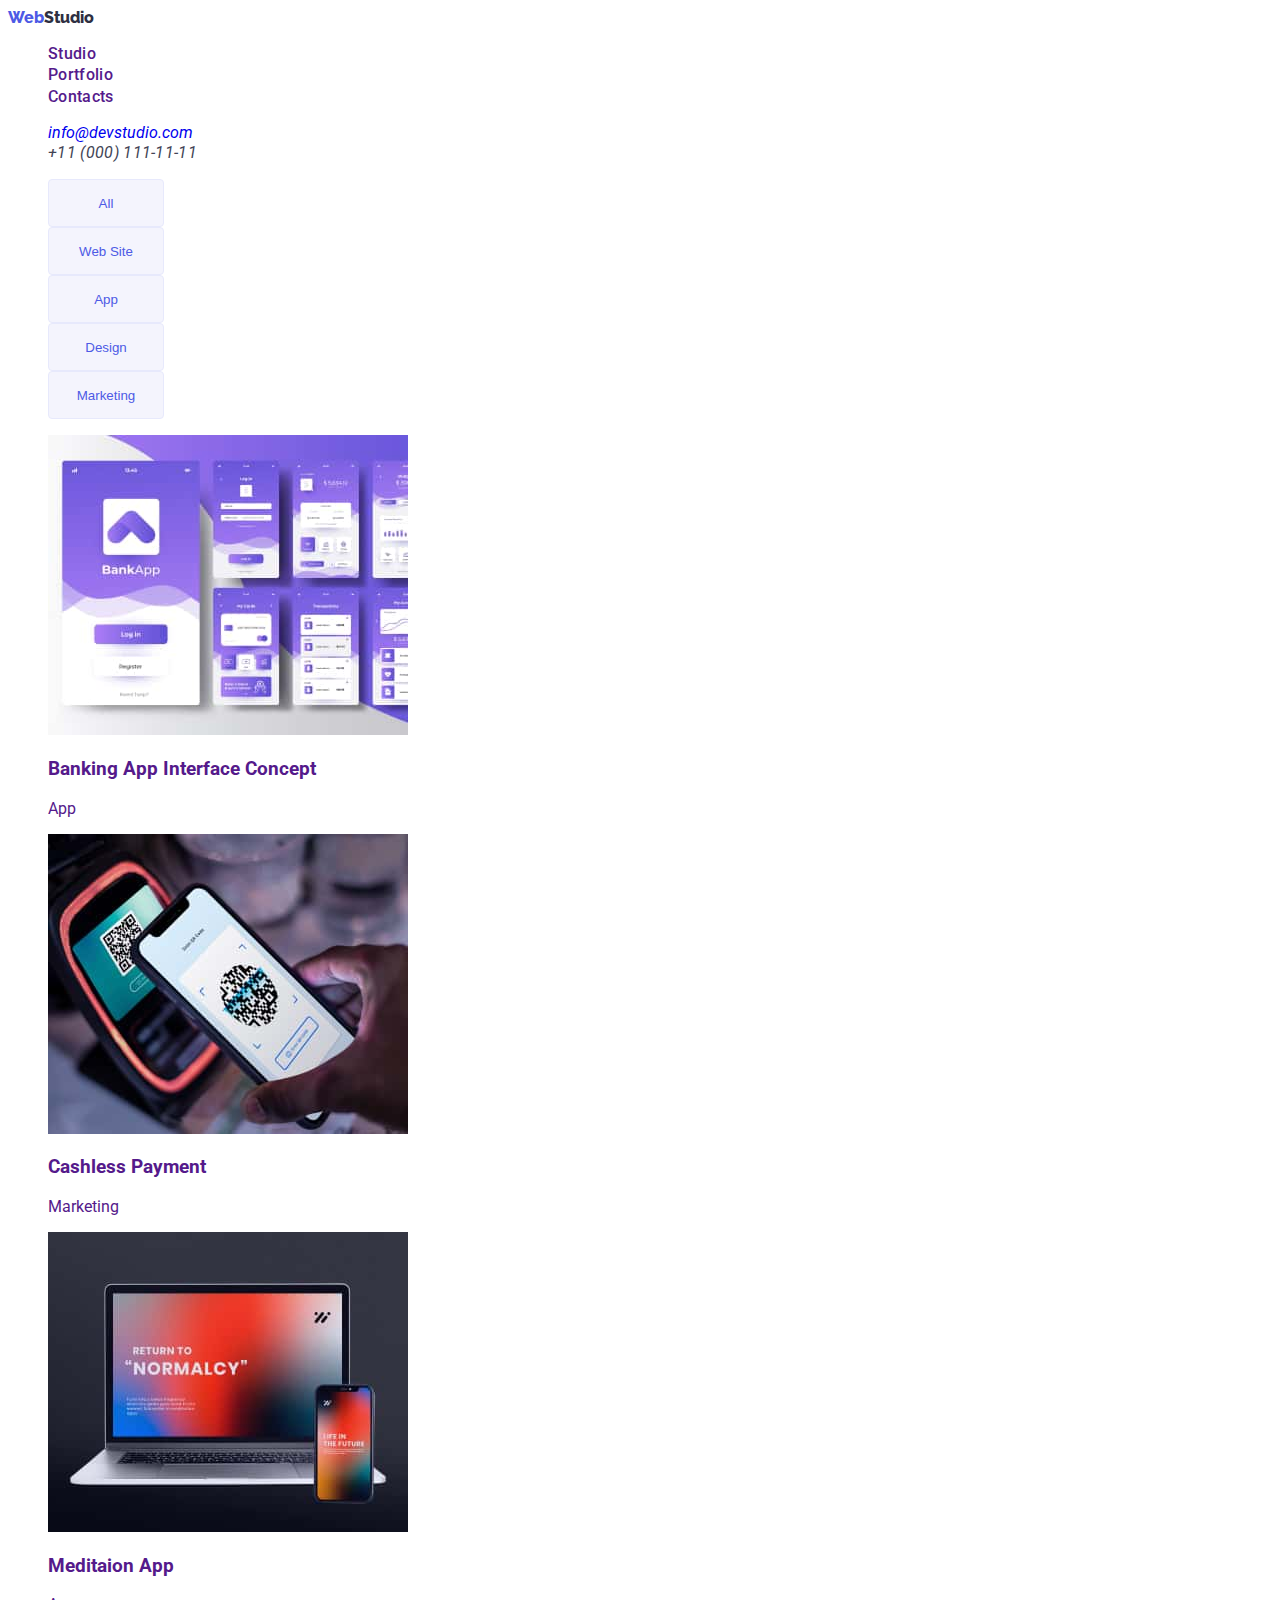
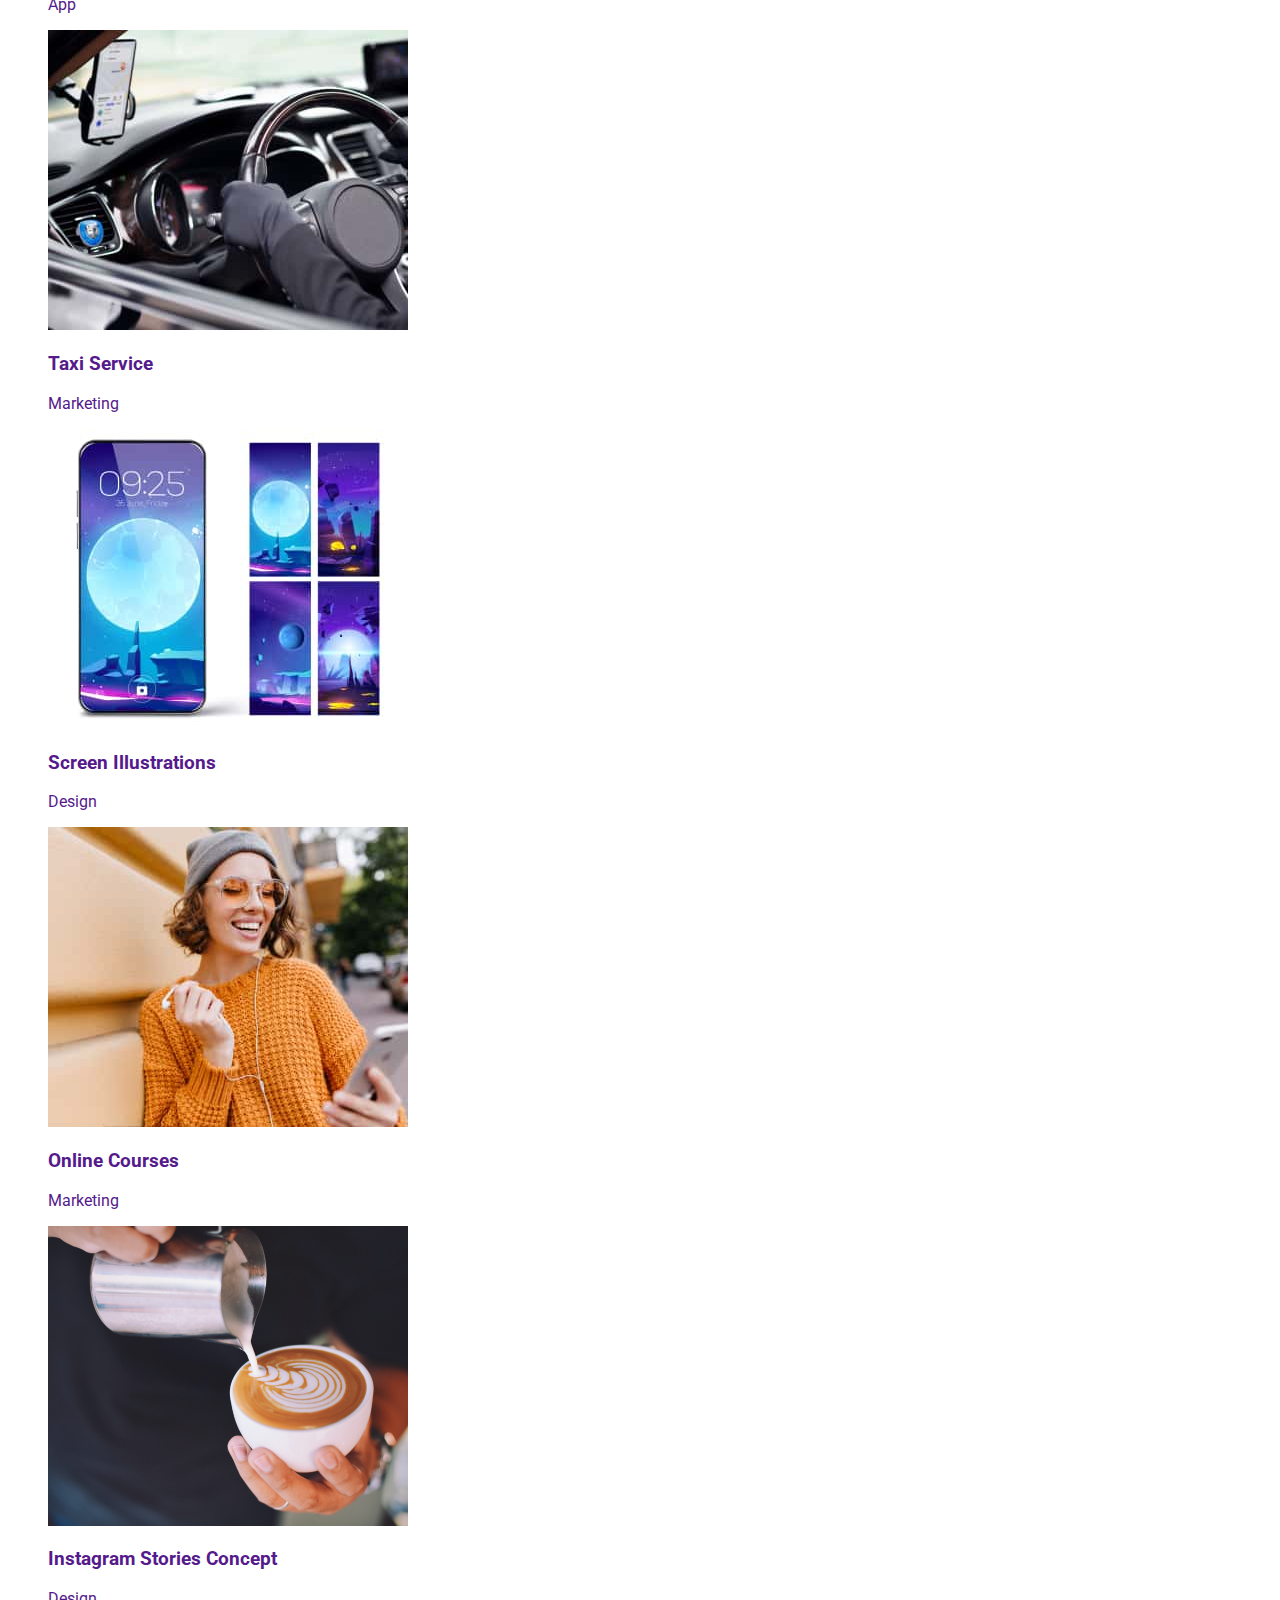
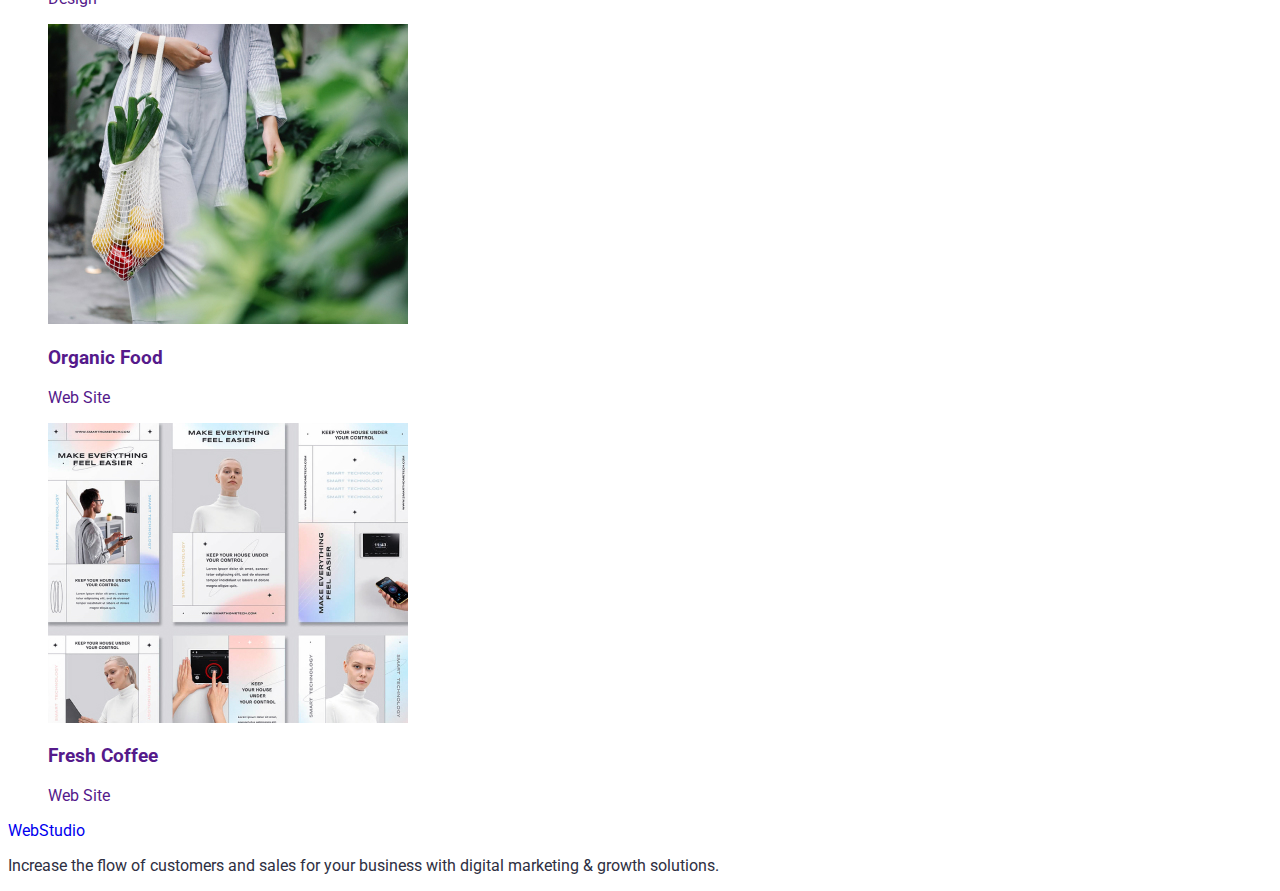
==== portfolio.html @ c289c634 "update index.html" ====
<!DOCTYPE html>
<html lang="en">
<head>
    <meta charset="UTF-8">
    <meta http-equiv="X-UA-Compatible" content="IE=edge">
    <meta name="viewport" content="width=device-width, initial-scale=1.0">
    <title>Portfolio</title>
    <link rel="preconnect" href="https://fonts.googleapis.com">
<link rel="preconnect" href="https://fonts.gstatic.com" crossorigin>
<link href="https://fonts.googleapis.com/css2?family=Raleway:
wght@800&family=Roboto:ital
,wght@1,400;1,500;1,700;1,900&display=swap" 
rel="stylesheet">
<link rel="stylesheet" href="./css/styles.css">
</head>
<body>
  <!--Site header-->
    <header class="header-style">
    <nav class="navigation">
    <a href="./index.html" class="logo link"><span class="logo-item">Web</span>Studio</a>
    <ul class="menu list">
      <li class="menu-item"><a href="" class="link">Studio</a> </li>
      <li class="menu-item"><a href="" class="link">Portfolio</a></li>
      <li class="menu-item"><a href="" class="link">Contacts</a></li>
    </nav>
  </ul>
  <address><ul class="list">
    <li><a class="link" href="mailto:info@devstudio.com">info@devstudio.com</a></li>
      <li><a class="phone-number link" href="tel:+110001111111">+11 (000) 111-11-11</a></li>
   </ul></address>
  </header>
<main>
  <section>
    <!--Buttons-->
    <ul class="list">
      <li><button type="button" class="btn">All</button></li>
      <li><button type="button" class="btn">Web Site</button></li>
      <li><button type="button" class="btn">App</button></li>
      <li><button type="button" class="btn">Design</button></li>
      <li><button type="button" class="btn">Marketing</button></li>
    </ul>
    <!--Our Projects-->
    <ul class="list">
      <li><a href="" class="link"><img src=".\images\portfolioimg1.jpg" alt="Our-Portfolio-1" wight="360px" height="300px">
        <h3>Banking App Interface Concept</h3><p>App</p></a></li>
      <li><a href="" class="link"><img src=".\images\portfolioimg2.jpg" alt="Our-Portfolio-2" wight="360px" height="300px">
        <h3>Cashless Payment</h3><p>Marketing</p></a></li>
      <li><a href="" class="link"><img src=".\images\portfolioimg3.jpg" alt="Our-Portfolio-3" wight="360px" height="300px">
        <h3>Meditaion App</h3><p>App</p></a></li>
      <li ><a href="" class="link"><img src=".\images\portfolioimg4.jpg" alt="Our-Portfolio-4" wight="360px" height="300px">
        <h3>Taxi Service</h3><p>Marketing</p></a></li>
      <li ><a href="" class="link"><img src=".\images\portfolioimg5.jpg" alt="Our-Portfolio-5" wight="360px" height="300px">
        <h3>Screen Illustrations</h3><p>Design</p></a></li>
      <li ><a href="" class="link"><img src=".\images\portfolioimg6.jpg" alt="Our-Portfolio-6" wight="360px" height="300px">
        <h3>Online Courses</h3><p>Marketing</p></a></li>
      <li><a href="" class="link"><img src=".\images\portfolioimg7.jpg" alt="Our-Portfolio-7" wight="360px" height="300px">
        <h3>Instagram Stories Concept</h3><p>Design</p></a></li>
      <li ><a href="" class="link"><img src=".\images\portfolioimg8.jpg" alt="Our-Portfolio-8" wight="360px" height="300px">
        <h3>Organic Food</h3><p>Web Site</p></a></li>
      <li ><a href="" class="link"><img src=".\images\portfolioimg9.jpg" alt="Our-Portfolio-9" wight="360px" height="300px">
        <h3>Fresh Coffee</h3><p>Web Site</p></a></li>
    </ul>
</main>
<!--Site Footer-->
<footer>
  <a class="link" href="./index.html">WebStudio</a>
  <p>Increase the flow of customers and sales
    for your business with digital marketing & growth solutions.</p>
</footer>
  </html>
---- css/styles.css ----
body {
  font-family: "Roboto", "Raleway", sans-serif;
  color:#2E2F42;
  ;
}
.link {
  text-decoration: none;
  
}
.link:hover,
.link:focus {
  color: #404bbf;
}

.list {
  list-style: none;
}

/*Site Header*/
.logo {
  font-family: "Raleway";
  font-weight: 800;
  color: #2e2f42;
}
.logo-item {
  color: #4d5ae5;
}
.menu-item {
  font-weight: 500;
  font-size: 16px;
  line-height: 1.33;
  letter-spacing: 0.02em;
  color: #2e2f42;
}
.phone-number {
  font-weight: 400;
  font-size: 16px;
  line-height: 1.33;
  letter-spacing: 0.02em;
  color: #434455;
}
.btn {
  display: flex;
  flex-direction: row;
  justify-content: center;
  align-items: center;
  padding: 12px 24px;
  width: 116px;
  height: 48px;
  background: #f4f4fd;
  border: 1px solid #e7e9fc;
  border-radius: 4px;
  color: #4d5ae5;
  cursor: pointer;
}
.btn:hover,
.btn:focus {
  color: #ffffff;
  background-color: #404bbf;
}
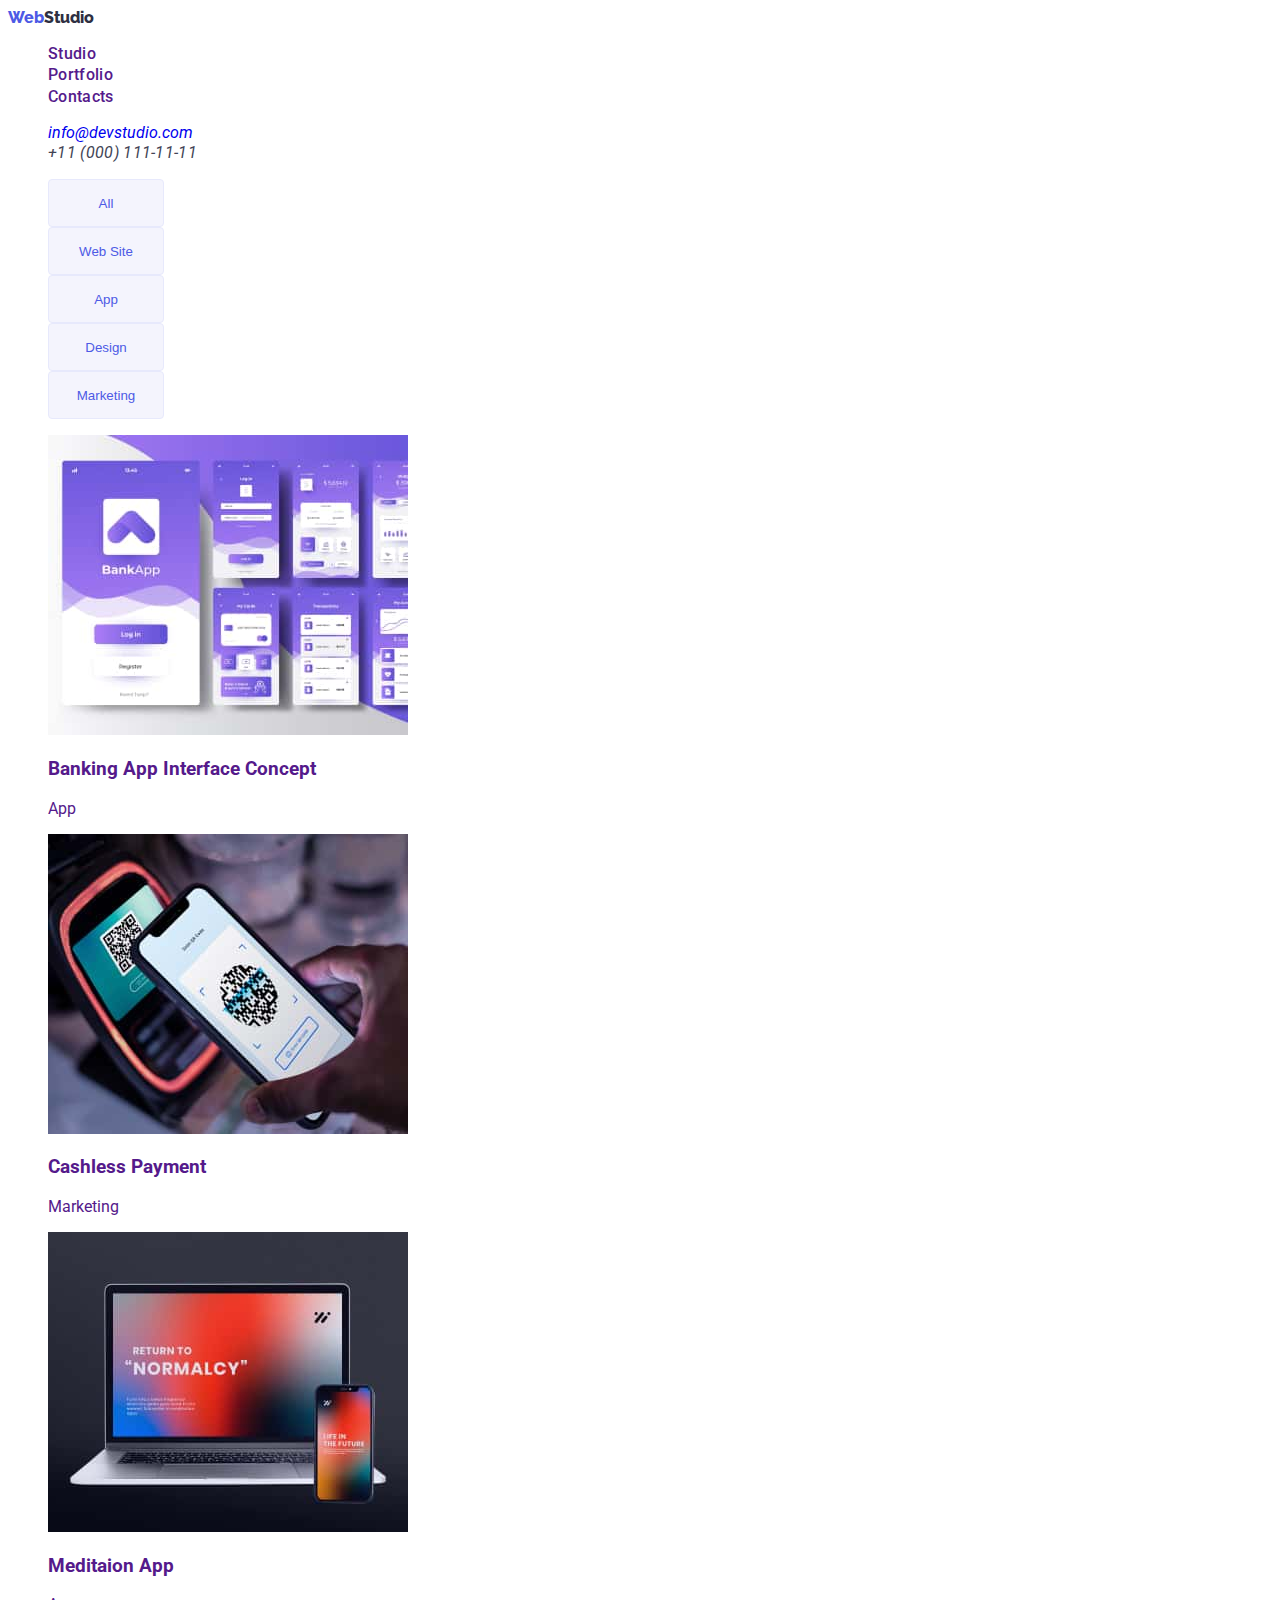
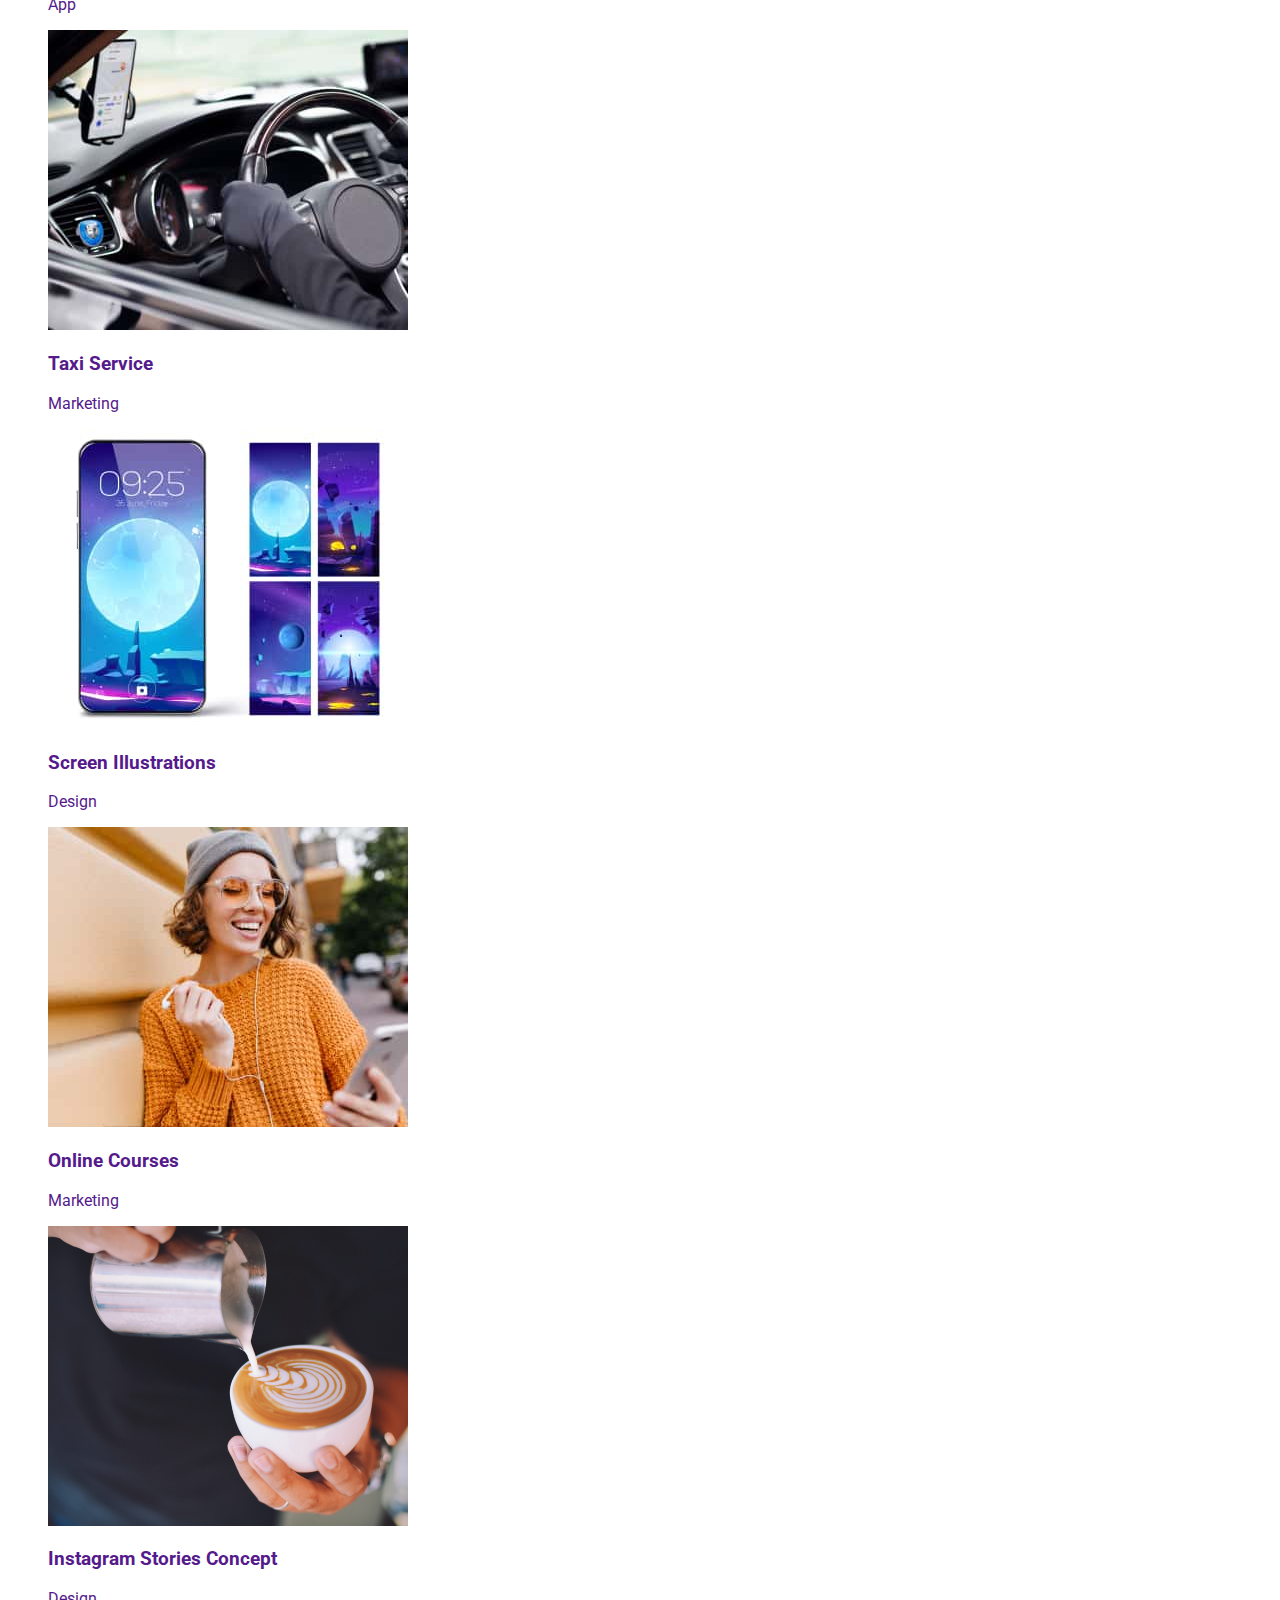
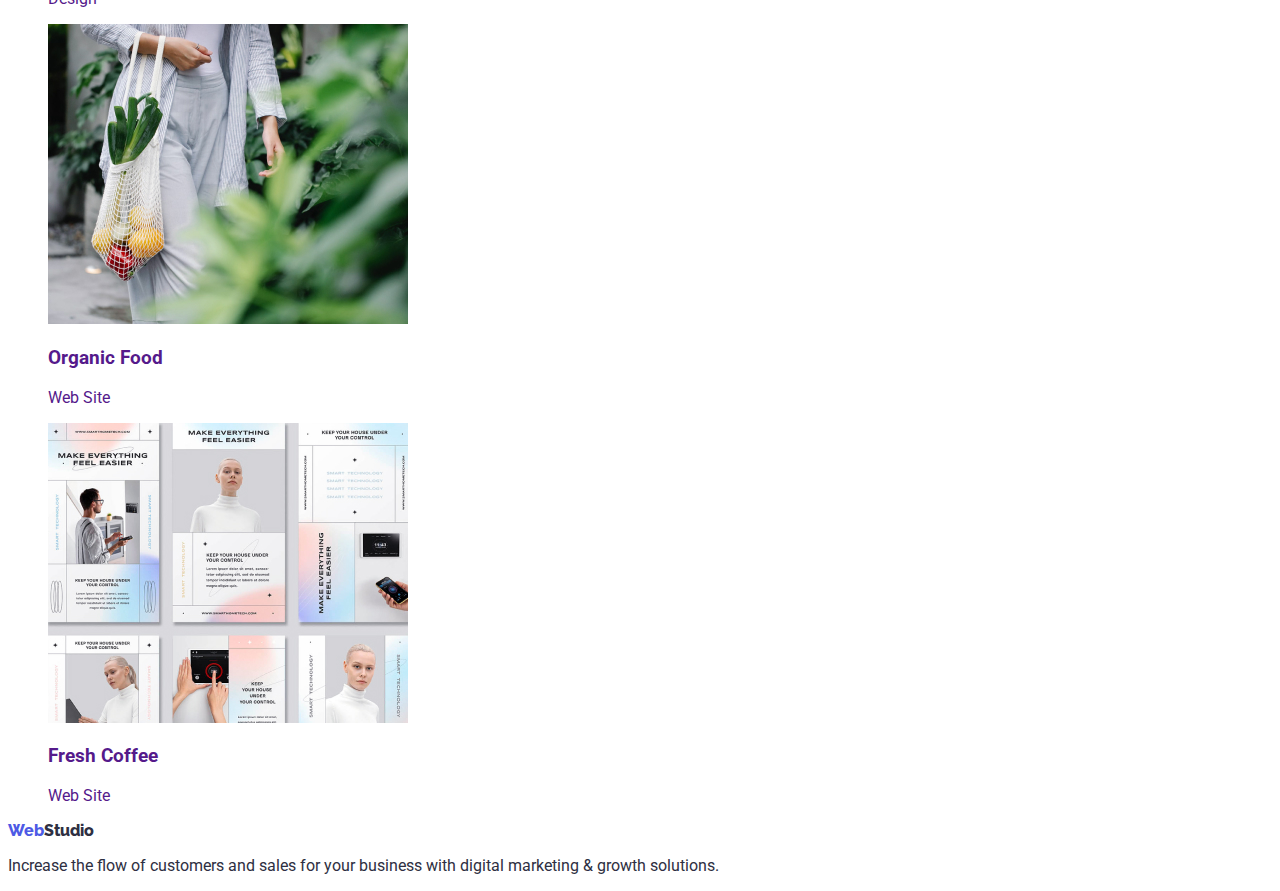
==== commit 241e90f5: "update index html" ====
--- a/portfolio.html
+++ b/portfolio.html
@@ -63,7 +63,7 @@
 </main>
 <!--Site Footer-->
 <footer>
-  <a class="link" href="./index.html">WebStudio</a>
+  <a class=" logo link" href="./index.html"><span class="logo-item">Web</span>Studio</a>
   <p>Increase the flow of customers and sales
     for your business with digital marketing & growth solutions.</p>
 </footer>
--- a/css/styles.css
+++ b/css/styles.css
@@ -1,11 +1,9 @@
 body {
   font-family: "Roboto", "Raleway", sans-serif;
-  color:#2E2F42;
-  ;
+  color: #2e2f42;
 }
 .link {
   text-decoration: none;
-  
 }
 .link:hover,
 .link:focus {
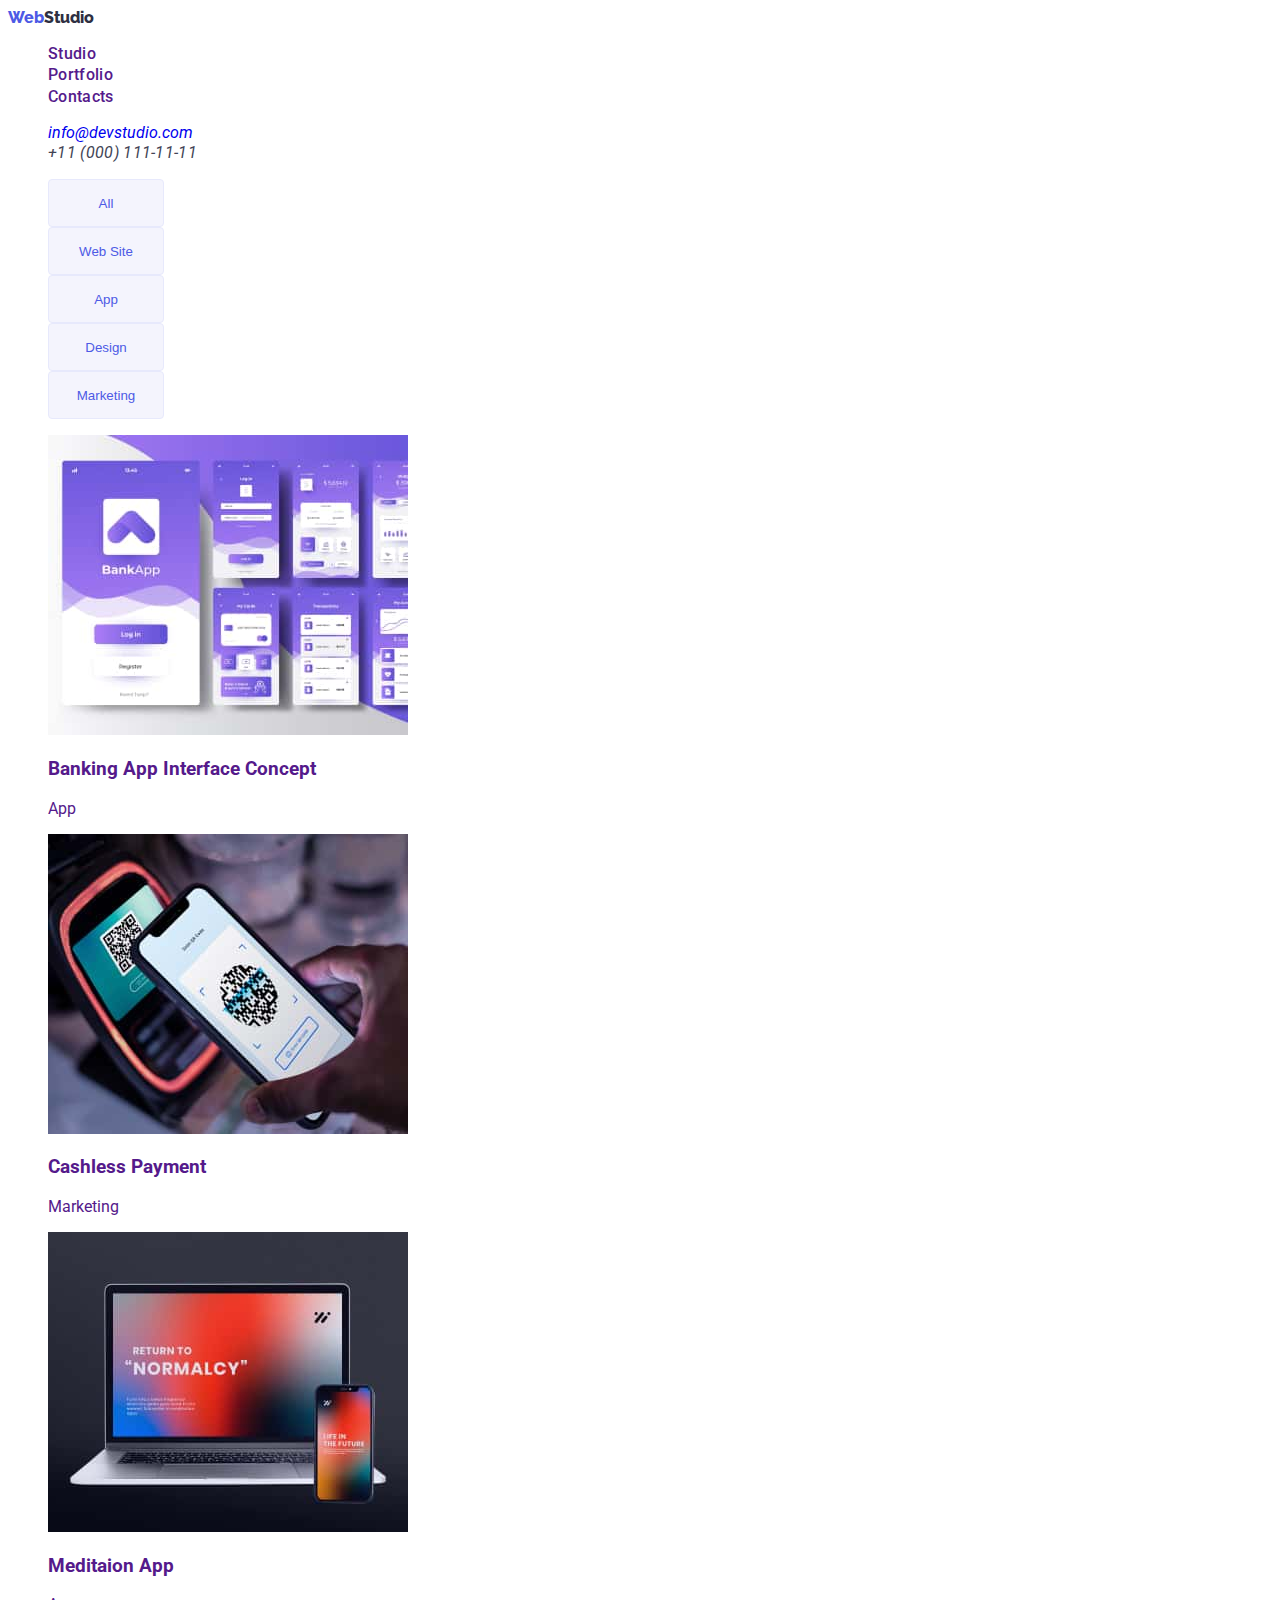
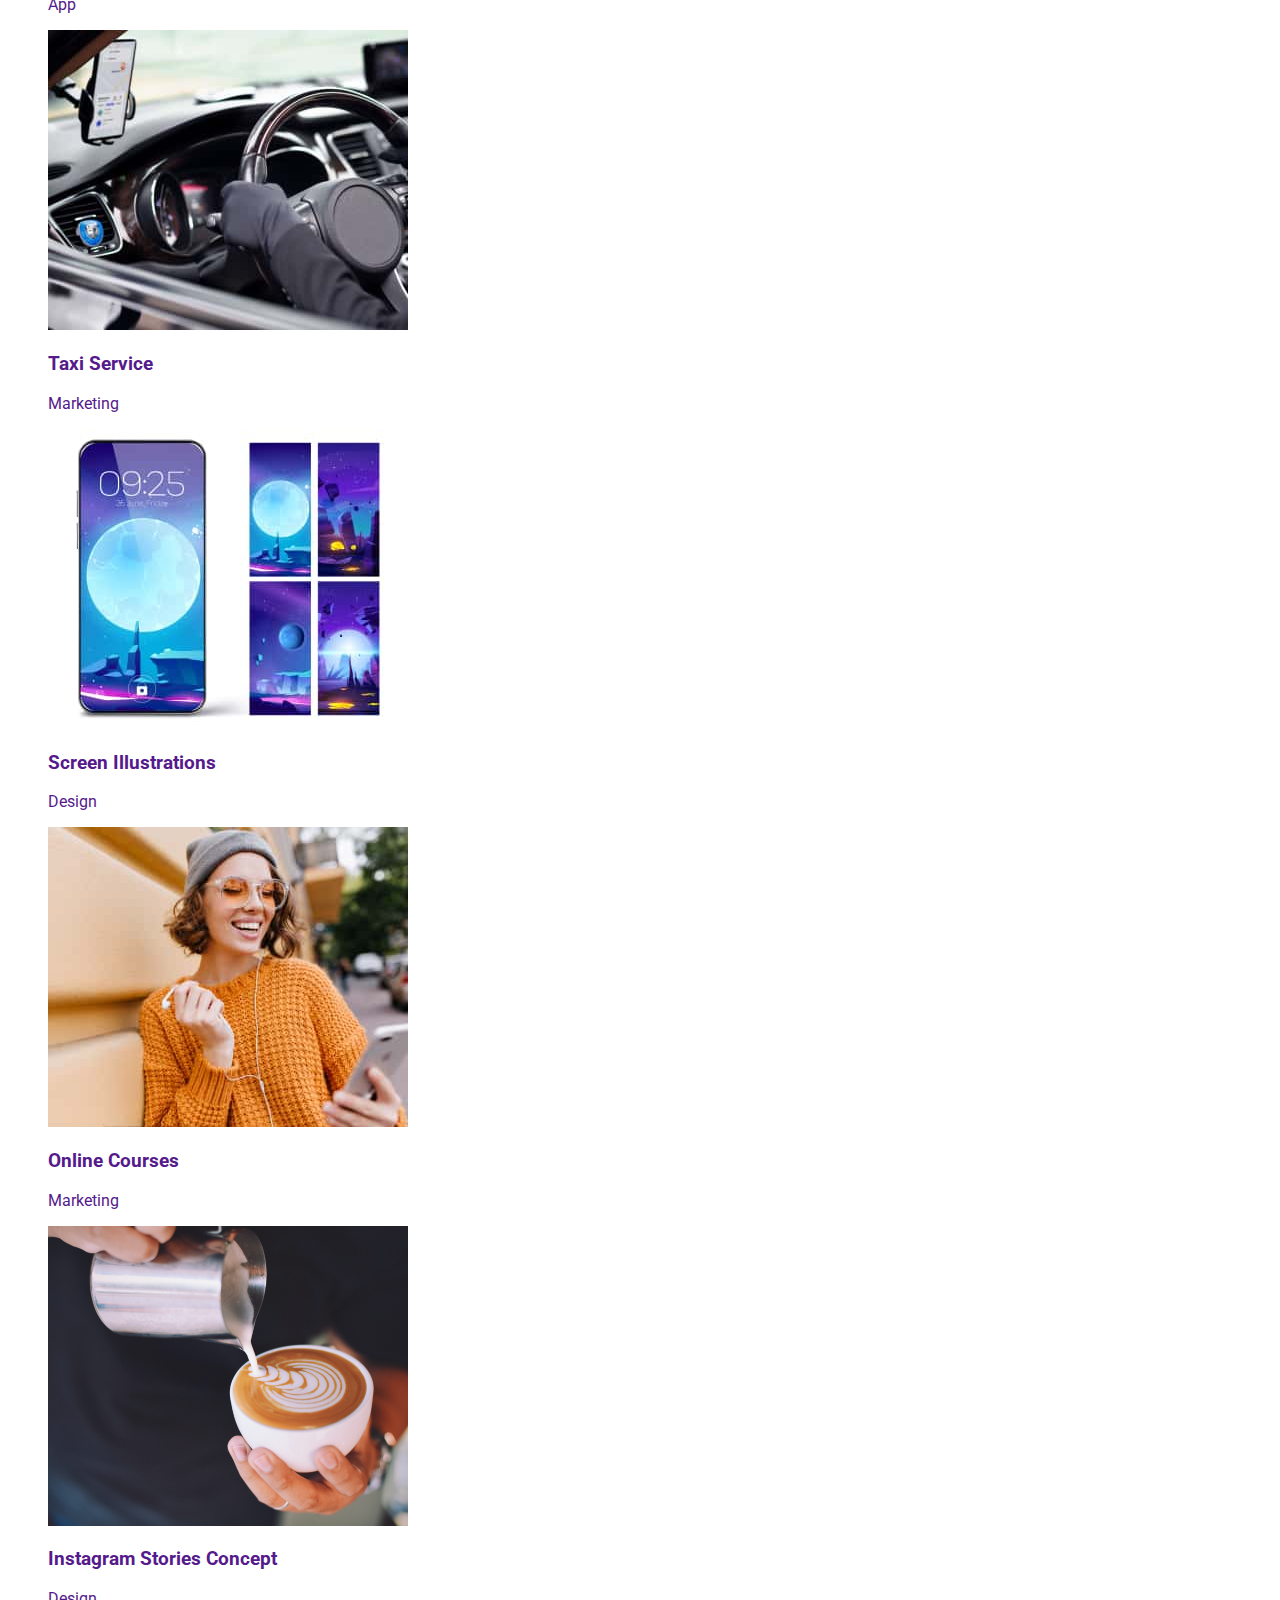
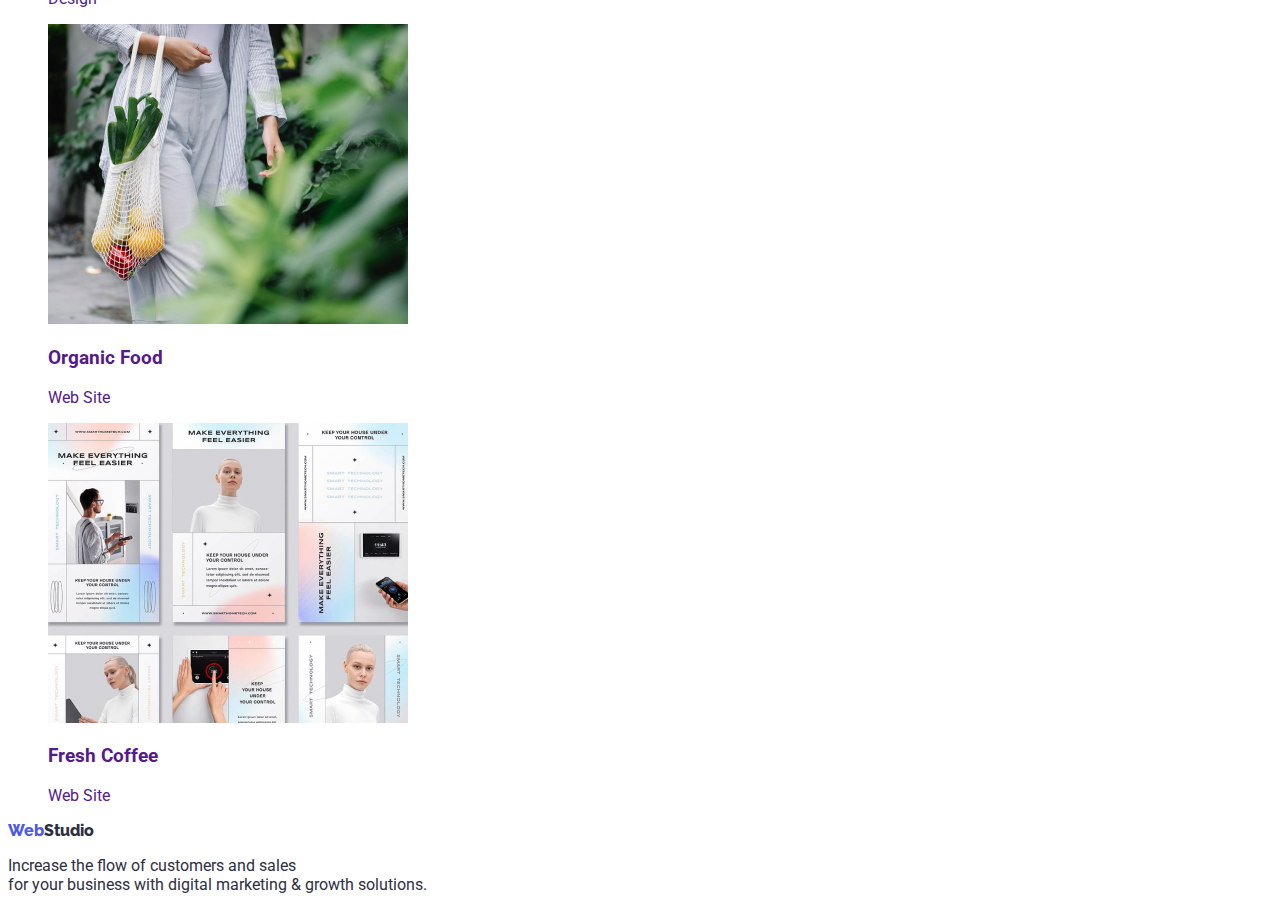
==== commit babd4003: "update goit-markup-hw-02" ====
--- a/portfolio.html
+++ b/portfolio.html
@@ -64,7 +64,7 @@
 <!--Site Footer-->
 <footer>
   <a class=" logo link" href="./index.html"><span class="logo-item">Web</span>Studio</a>
-  <p>Increase the flow of customers and sales
+  <p>Increase the flow of customers and sales</br>
     for your business with digital marketing & growth solutions.</p>
 </footer>
-  </html>+  </html>
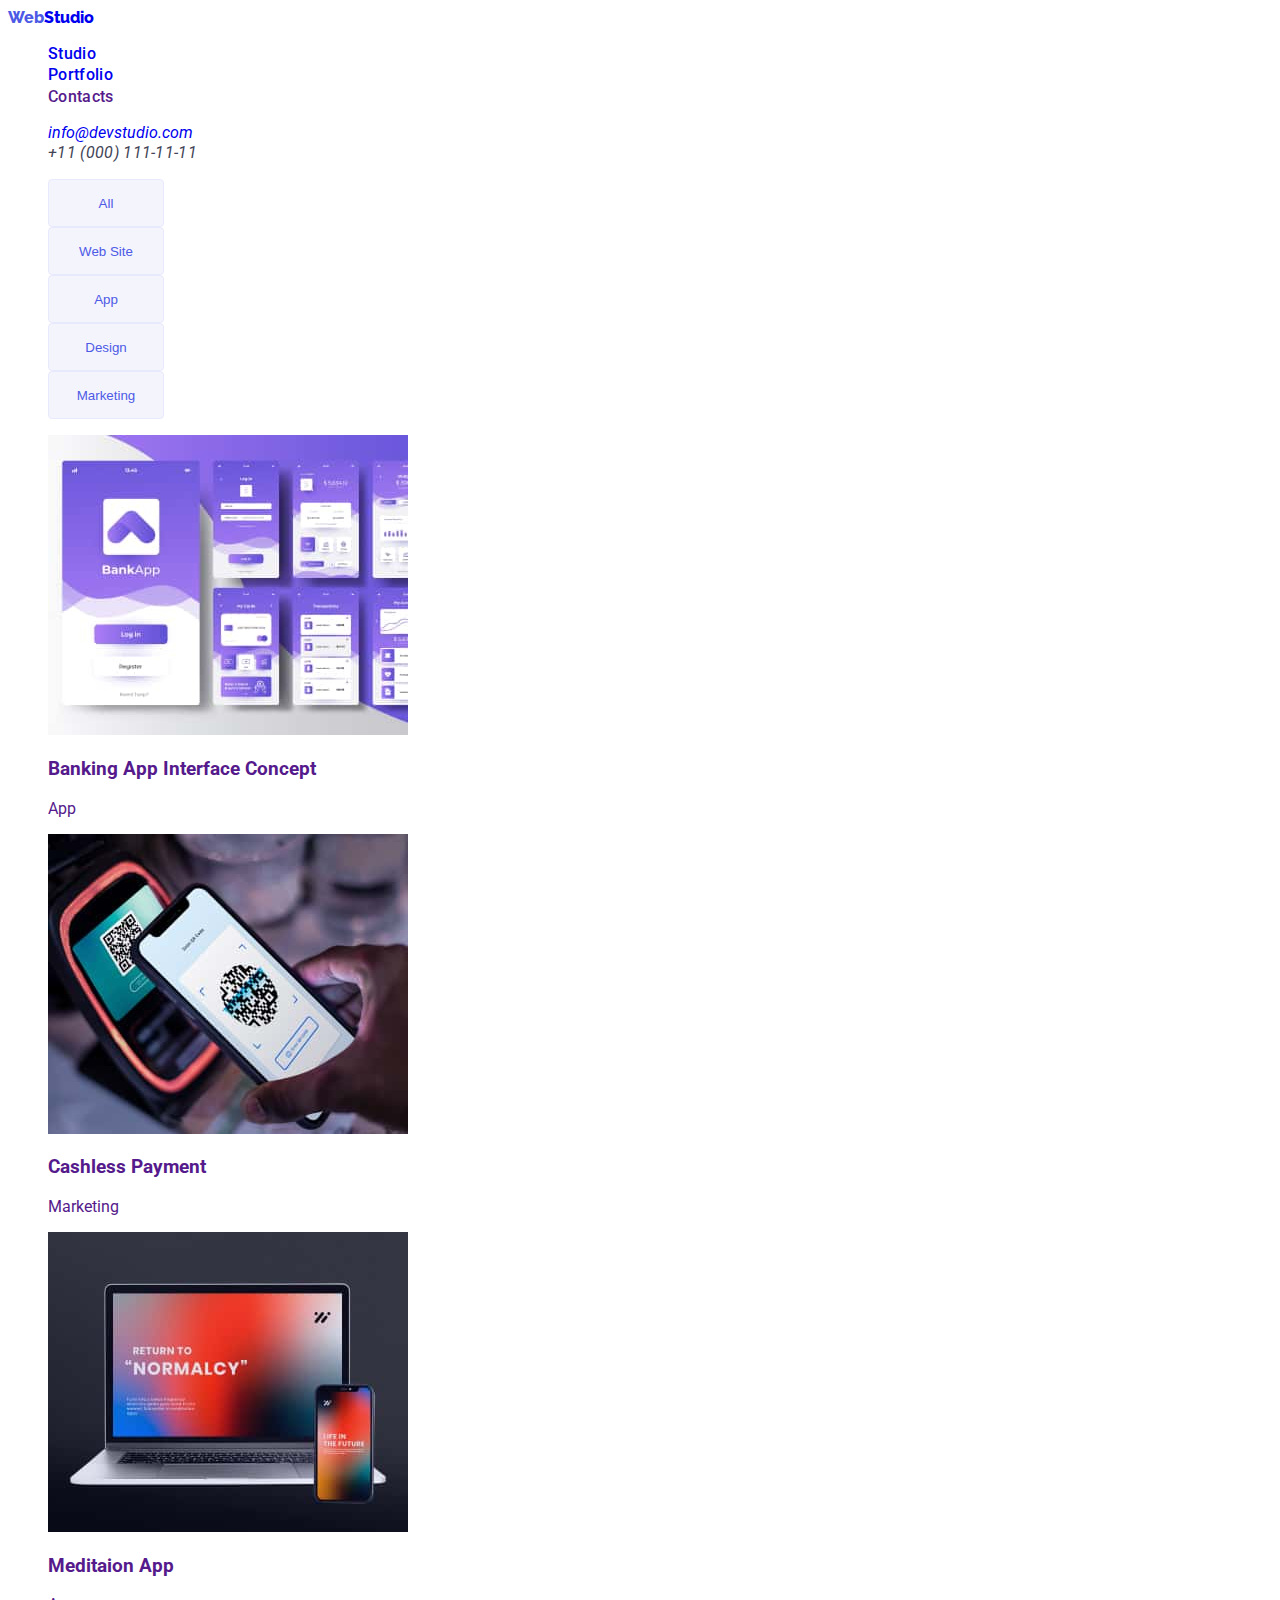
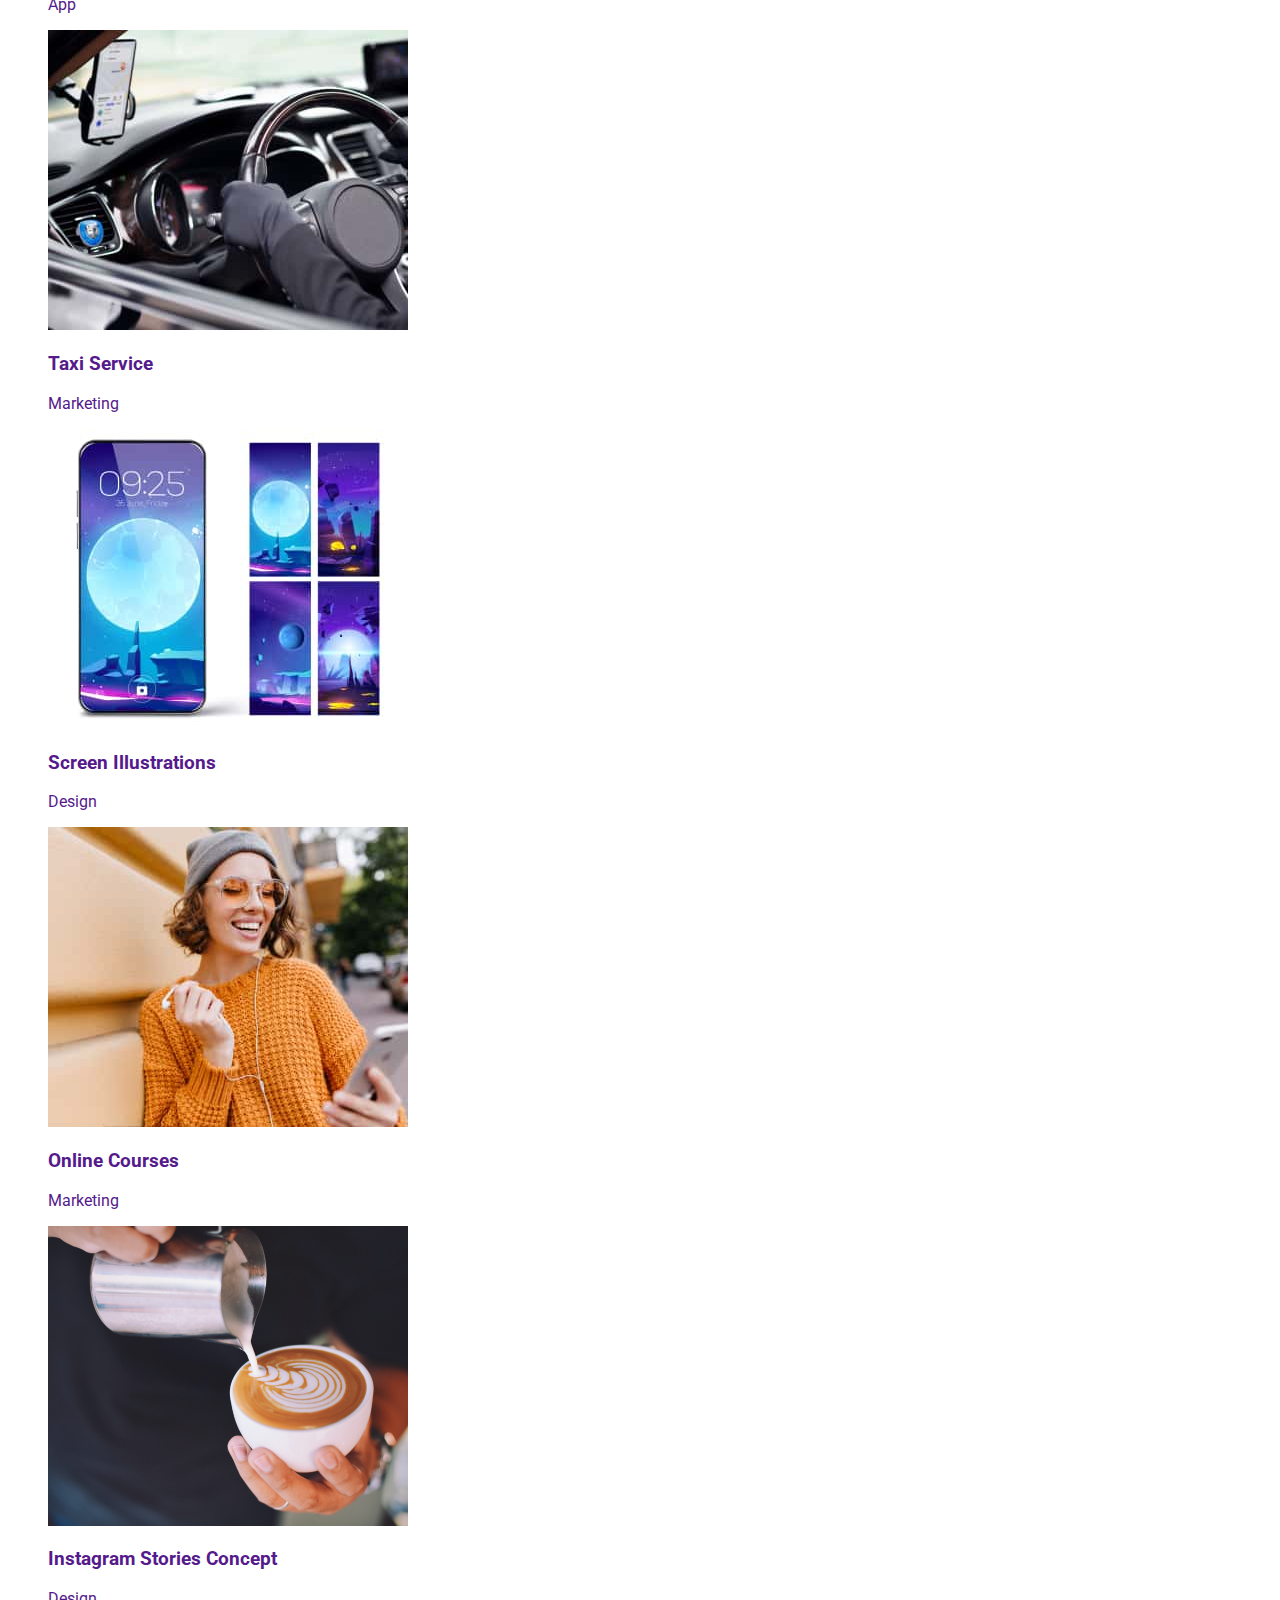
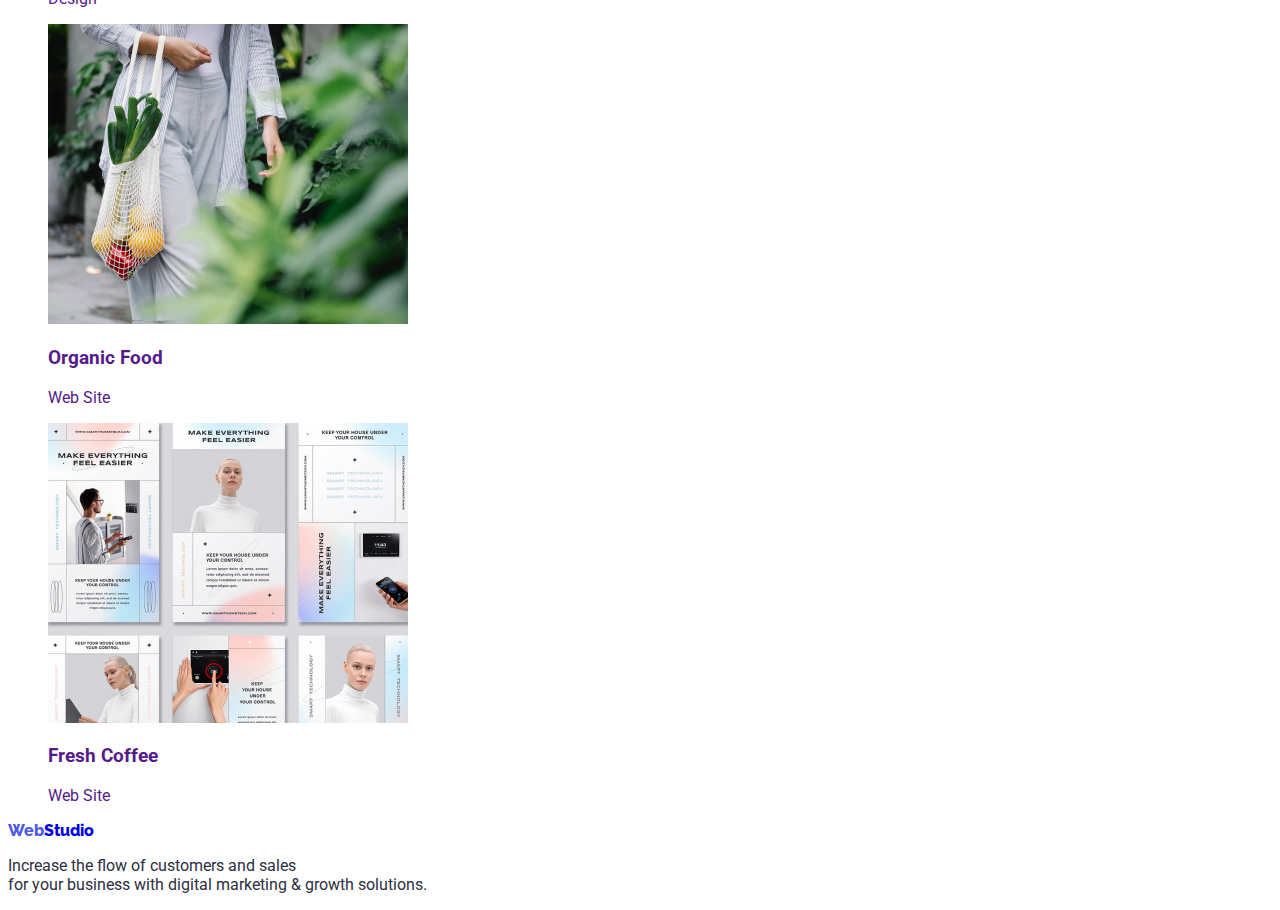
==== commit 4b5e3b5e: "update goit-markup-hw-02" ====
--- a/portfolio.html
+++ b/portfolio.html
@@ -19,8 +19,8 @@
     <nav class="navigation">
     <a href="./index.html" class="logo link"><span class="logo-item">Web</span>Studio</a>
     <ul class="menu list">
-      <li class="menu-item"><a href="" class="link">Studio</a> </li>
-      <li class="menu-item"><a href="" class="link">Portfolio</a></li>
+      <li class="menu-item"><a href="#studio" class="link">Studio</a> </li>
+      <li class="menu-item"><a href="#portfolio" class="link">Portfolio</a></li>
       <li class="menu-item"><a href="" class="link">Contacts</a></li>
     </nav>
   </ul>
@@ -30,7 +30,7 @@
    </ul></address>
   </header>
 <main>
-  <section>
+  <section id="portfolio">
     <!--Buttons-->
     <ul class="list">
       <li><button type="button" class="btn">All</button></li>
@@ -67,4 +67,4 @@
   <p>Increase the flow of customers and sales</br>
     for your business with digital marketing & growth solutions.</p>
 </footer>
-  </html>
+  </html>--- a/css/styles.css
+++ b/css/styles.css
@@ -18,7 +18,6 @@
 .logo {
   font-family: "Raleway";
   font-weight: 800;
-  color: #2e2f42;
 }
 .logo-item {
   color: #4d5ae5;
@@ -28,7 +27,7 @@
   font-size: 16px;
   line-height: 1.33;
   letter-spacing: 0.02em;
-  color: #2e2f42;
+ 
 }
 .phone-number {
   font-weight: 400;
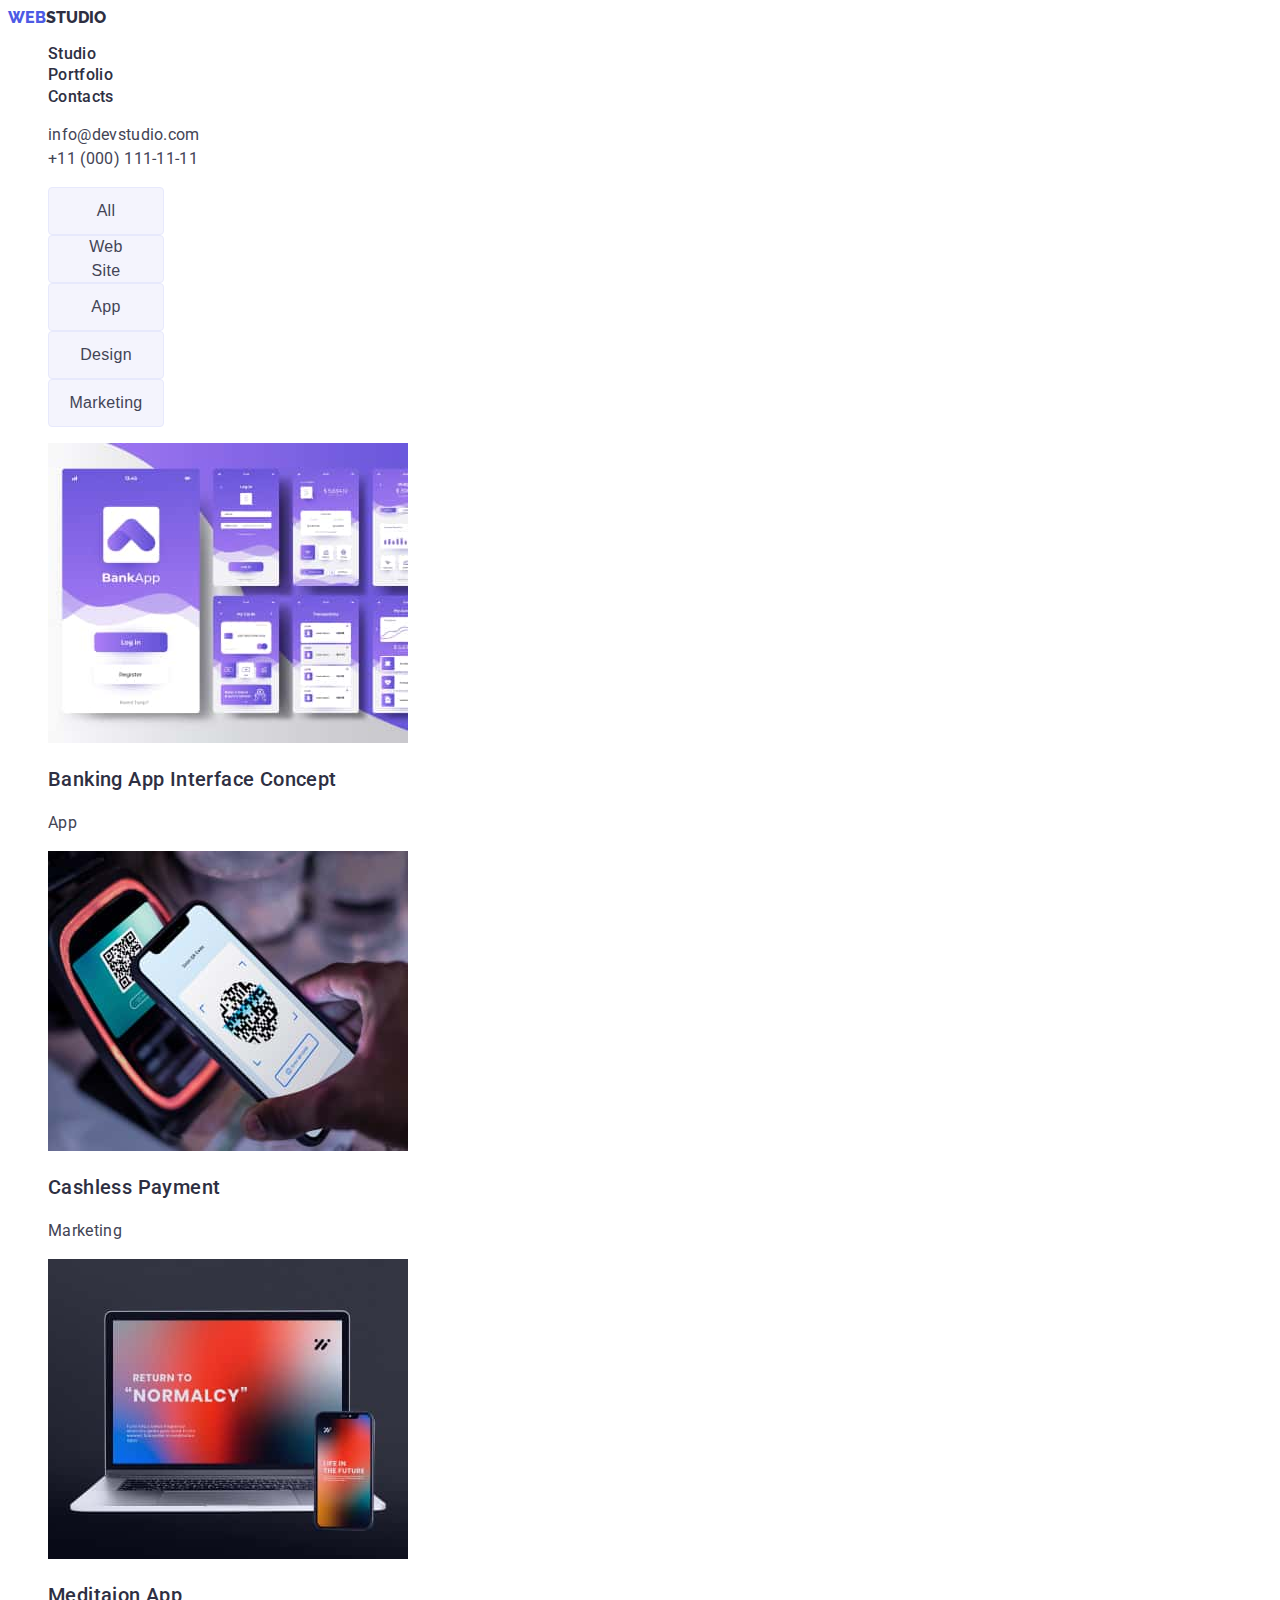
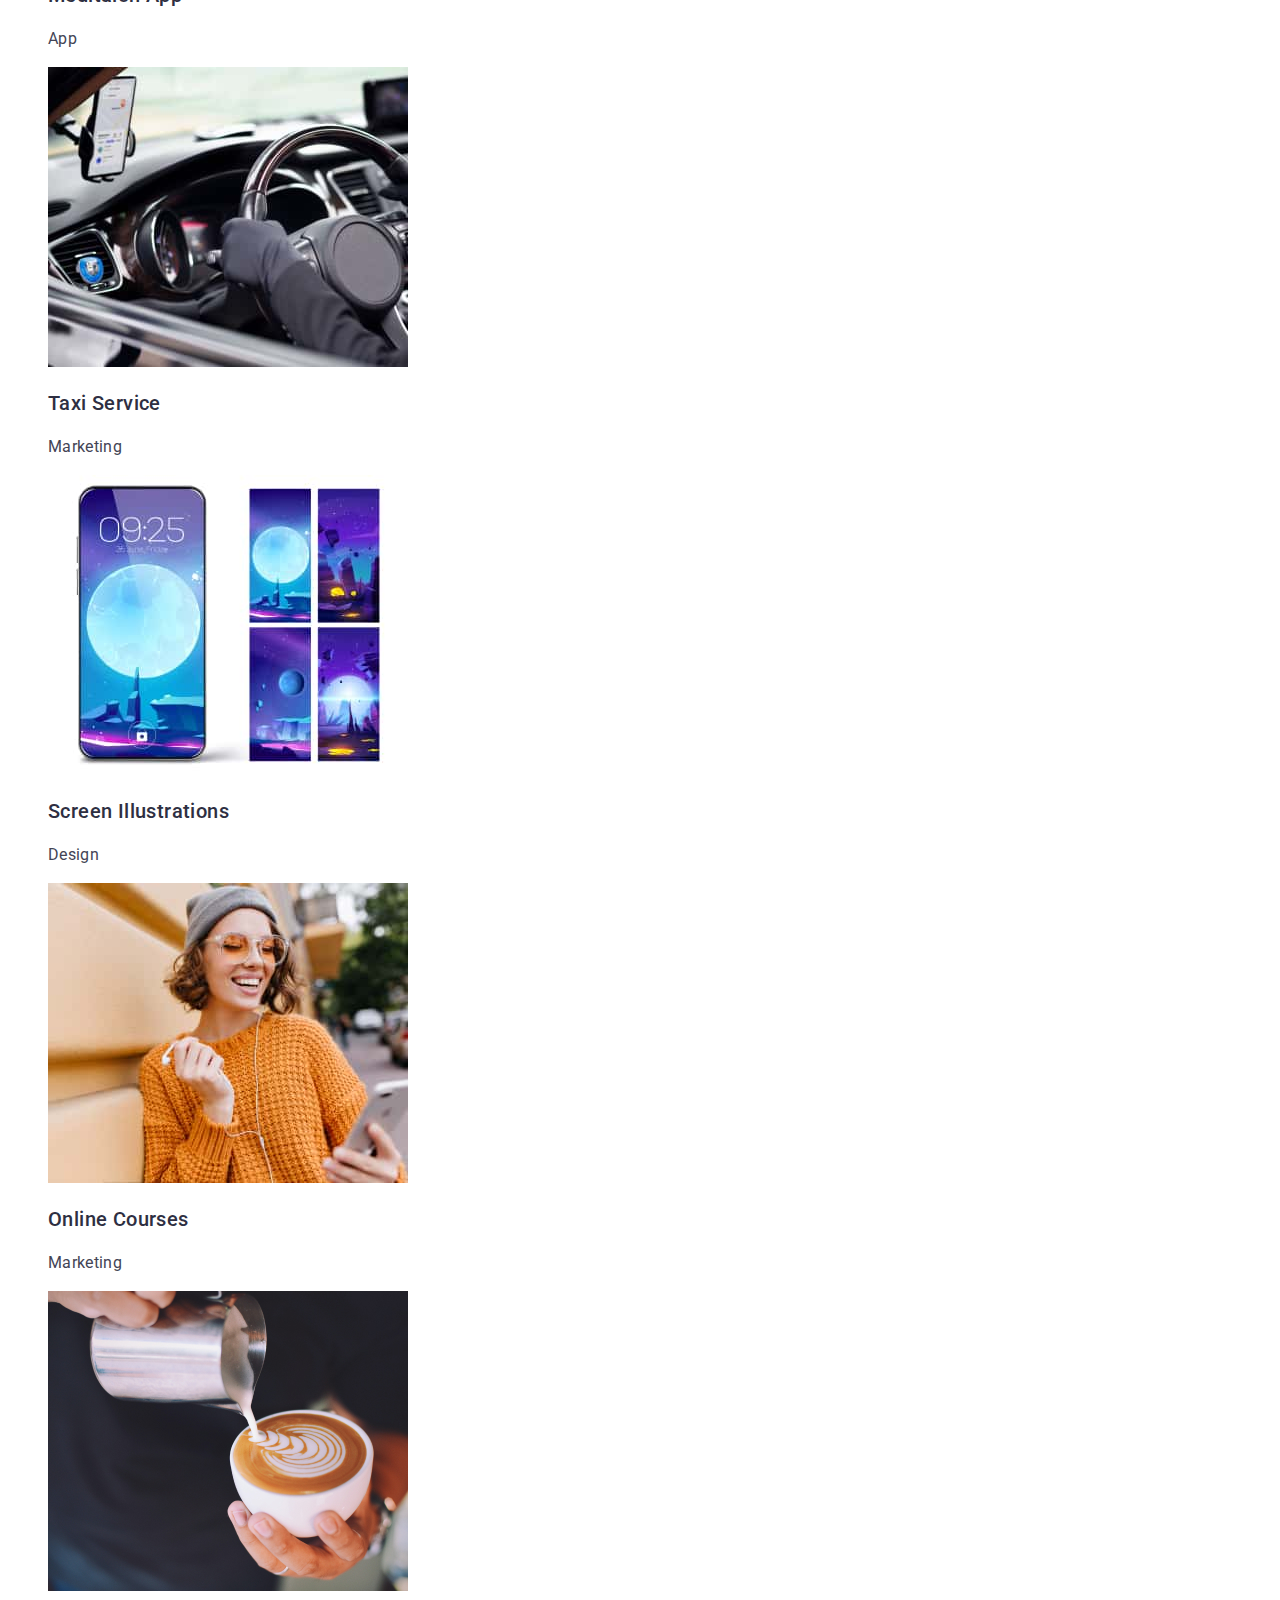
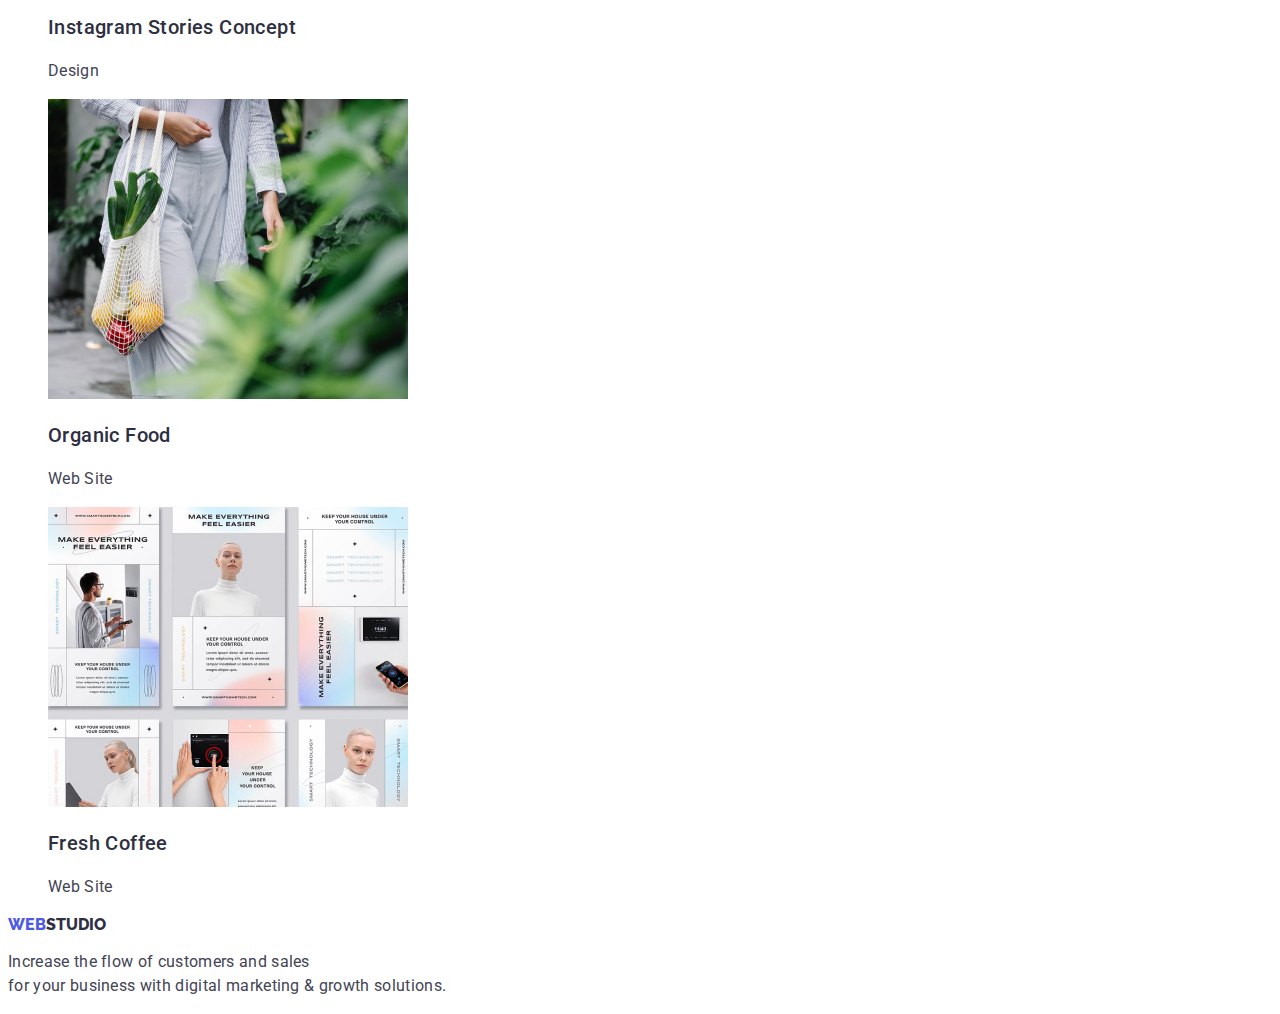
==== commit 578659d7: "update goit-markup-hw-02" ====
--- a/portfolio.html
+++ b/portfolio.html
@@ -7,9 +7,8 @@
     <title>Portfolio</title>
     <link rel="preconnect" href="https://fonts.googleapis.com">
 <link rel="preconnect" href="https://fonts.gstatic.com" crossorigin>
-<link href="https://fonts.googleapis.com/css2?family=Raleway:
-wght@800&family=Roboto:ital
-,wght@1,400;1,500;1,700;1,900&display=swap" 
+<link href="https://fonts.googleapis.com/css2?family=Raleway:wght@800&
+family=Roboto:wght@400;500;700;900&display=swap" 
 rel="stylesheet">
 <link rel="stylesheet" href="./css/styles.css">
 </head>
@@ -17,54 +16,54 @@
   <!--Site header-->
     <header class="header-style">
     <nav class="navigation">
-    <a href="./index.html" class="logo link"><span class="logo-item">Web</span>Studio</a>
+    <a href="./index.html" class="logo link"><span class="logo-item">WEB</span>STUDIO</a>
     <ul class="menu list">
-      <li class="menu-item"><a href="#studio" class="link">Studio</a> </li>
-      <li class="menu-item"><a href="#portfolio" class="link">Portfolio</a></li>
+      <li class="menu-item"><a href="./index.html" class="link">Studio</a> </li>
+      <li class="menu-item"><a href="./portfolio.html" class="link">Portfolio</a></li>
       <li class="menu-item"><a href="" class="link">Contacts</a></li>
     </nav>
   </ul>
   <address><ul class="list">
-    <li><a class="link" href="mailto:info@devstudio.com">info@devstudio.com</a></li>
-      <li><a class="phone-number link" href="tel:+110001111111">+11 (000) 111-11-11</a></li>
+    <li><a class="link mail text" href="mailto:info@devstudio.com">info@devstudio.com</a></li>
+      <li><a class="phone-number link text" href="tel:+110001111111">+11 (000) 111-11-11</a></li>
    </ul></address>
   </header>
 <main>
-  <section id="portfolio">
+  <section>
     <!--Buttons-->
     <ul class="list">
-      <li><button type="button" class="btn">All</button></li>
-      <li><button type="button" class="btn">Web Site</button></li>
-      <li><button type="button" class="btn">App</button></li>
-      <li><button type="button" class="btn">Design</button></li>
-      <li><button type="button" class="btn">Marketing</button></li>
+      <li><button type="button" class="btn text">All</button></li>
+      <li><button type="button" class="btn text">Web Site</button></li>
+      <li><button type="button" class="btn text">App</button></li>
+      <li><button type="button" class="btn text">Design</button></li>
+      <li><button type="button" class="btn text">Marketing</button></li>
     </ul>
     <!--Our Projects-->
     <ul class="list">
-      <li><a href="" class="link"><img src=".\images\portfolioimg1.jpg" alt="Our-Portfolio-1" wight="360px" height="300px">
-        <h3>Banking App Interface Concept</h3><p>App</p></a></li>
-      <li><a href="" class="link"><img src=".\images\portfolioimg2.jpg" alt="Our-Portfolio-2" wight="360px" height="300px">
-        <h3>Cashless Payment</h3><p>Marketing</p></a></li>
-      <li><a href="" class="link"><img src=".\images\portfolioimg3.jpg" alt="Our-Portfolio-3" wight="360px" height="300px">
-        <h3>Meditaion App</h3><p>App</p></a></li>
-      <li ><a href="" class="link"><img src=".\images\portfolioimg4.jpg" alt="Our-Portfolio-4" wight="360px" height="300px">
-        <h3>Taxi Service</h3><p>Marketing</p></a></li>
-      <li ><a href="" class="link"><img src=".\images\portfolioimg5.jpg" alt="Our-Portfolio-5" wight="360px" height="300px">
-        <h3>Screen Illustrations</h3><p>Design</p></a></li>
-      <li ><a href="" class="link"><img src=".\images\portfolioimg6.jpg" alt="Our-Portfolio-6" wight="360px" height="300px">
-        <h3>Online Courses</h3><p>Marketing</p></a></li>
-      <li><a href="" class="link"><img src=".\images\portfolioimg7.jpg" alt="Our-Portfolio-7" wight="360px" height="300px">
-        <h3>Instagram Stories Concept</h3><p>Design</p></a></li>
-      <li ><a href="" class="link"><img src=".\images\portfolioimg8.jpg" alt="Our-Portfolio-8" wight="360px" height="300px">
-        <h3>Organic Food</h3><p>Web Site</p></a></li>
-      <li ><a href="" class="link"><img src=".\images\portfolioimg9.jpg" alt="Our-Portfolio-9" wight="360px" height="300px">
-        <h3>Fresh Coffee</h3><p>Web Site</p></a></li>
+      <li><img src=".\images\portfolioimg1.jpg" alt="Our-Portfolio-1" wight="360px" height="300px">
+        <h3 class="third-title">Banking App Interface Concept</h3><p class="text">App</p></li>
+      <li><img src=".\images\portfolioimg2.jpg" alt="Our-Portfolio-2" wight="360px" height="300px">
+        <h3 class="third-title">Cashless Payment</h3><p class="text">Marketing</p></li>
+      <li><img src=".\images\portfolioimg3.jpg" alt="Our-Portfolio-3" wight="360px" height="300px">
+        <h3 class="third-title">Meditaion App</h3><p class="text">App</p></li>
+      <li ><img src=".\images\portfolioimg4.jpg" alt="Our-Portfolio-4" wight="360px" height="300px">
+        <h3 class="third-title">Taxi Service</h3><p class="text">Marketing</p></li>
+      <li ><img src=".\images\portfolioimg5.jpg" alt="Our-Portfolio-5" wight="360px" height="300px">
+        <h3 class="third-title">Screen Illustrations</h3><p class="text">Design</p></li>
+      <li ><img src=".\images\portfolioimg6.jpg" alt="Our-Portfolio-6" wight="360px" height="300px">
+        <h3 class="third-title">Online Courses</h3><p class="text">Marketing</p></li>
+      <li><img src=".\images\portfolioimg7.jpg" alt="Our-Portfolio-7" wight="360px" height="300px">
+        <h3 class="third-title">Instagram Stories Concept</h3><p class="text">Design</p></li>
+      <li ><img src=".\images\portfolioimg8.jpg" alt="Our-Portfolio-8" wight="360px" height="300px">
+        <h3 class="third-title">Organic Food</h3><p class="text">Web Site</p></li>
+      <li ><img src=".\images\portfolioimg9.jpg" alt="Our-Portfolio-9" wight="360px" height="300px">
+        <h3 class="third-title">Fresh Coffee</h3><p class="text">Web Site</p></li>
     </ul>
 </main>
 <!--Site Footer-->
 <footer>
-  <a class=" logo link" href="./index.html"><span class="logo-item">Web</span>Studio</a>
-  <p>Increase the flow of customers and sales</br>
+  <a class="logo link" href="./index.html"><span class="logo-item">WEB</span>STUDIO</a>
+  <p class="text">Increase the flow of customers and sales</br>
     for your business with digital marketing & growth solutions.</p>
 </footer>
   </html>--- a/css/styles.css
+++ b/css/styles.css
@@ -4,6 +4,8 @@
 }
 .link {
   text-decoration: none;
+  color: #2E2F42 ;
+  font-style: normal;
 }
 .link:hover,
 .link:focus {
@@ -27,13 +29,15 @@
   font-size: 16px;
   line-height: 1.33;
   letter-spacing: 0.02em;
- 
 }
 .phone-number {
   font-weight: 400;
   font-size: 16px;
   line-height: 1.33;
   letter-spacing: 0.02em;
+  color: #434455;
+}
+.mail{
   color: #434455;
 }
 .btn {
@@ -50,8 +54,41 @@
   color: #4d5ae5;
   cursor: pointer;
 }
+.main-btn{
+width: 169px;
+height: 56px;
+left: 636px;
+top: 428px;
+
+}
 .btn:hover,
 .btn:focus {
   color: #ffffff;
   background-color: #404bbf;
 }
+
+.main-title{
+  font-weight: 700;
+  font-size: 56px;
+  line-height: 1.07;
+  letter-spacing: 0.02em;
+}
+.second-title{
+font-weight: 700;
+font-size: 36px;
+line-height: 1.11;
+letter-spacing: 0.02em;
+}
+.third-title{
+font-weight: 500;
+font-size: 20px;
+line-height:1.2;
+letter-spacing: 0.02em;
+}
+.text{
+font-weight: 400;
+font-size: 16px;
+line-height:1.5;
+letter-spacing: 0.02em;
+color: #434455;
+}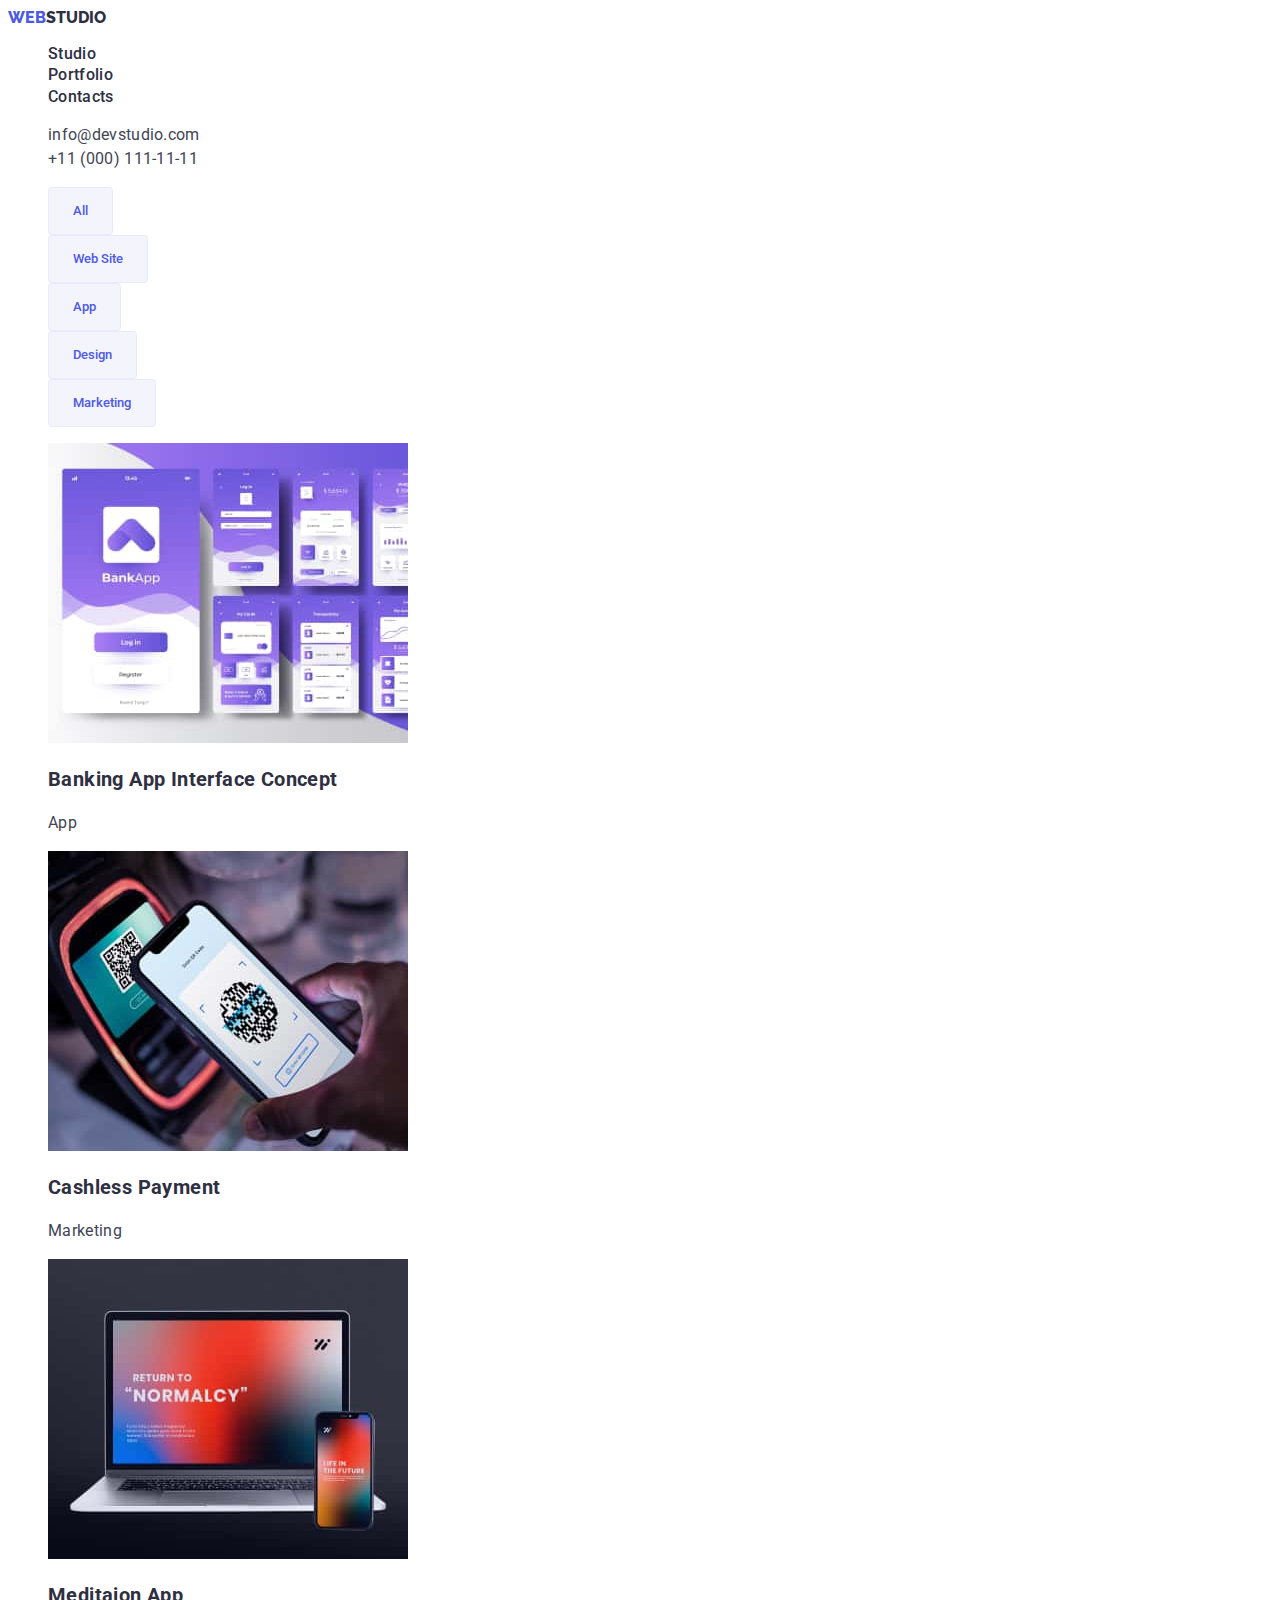
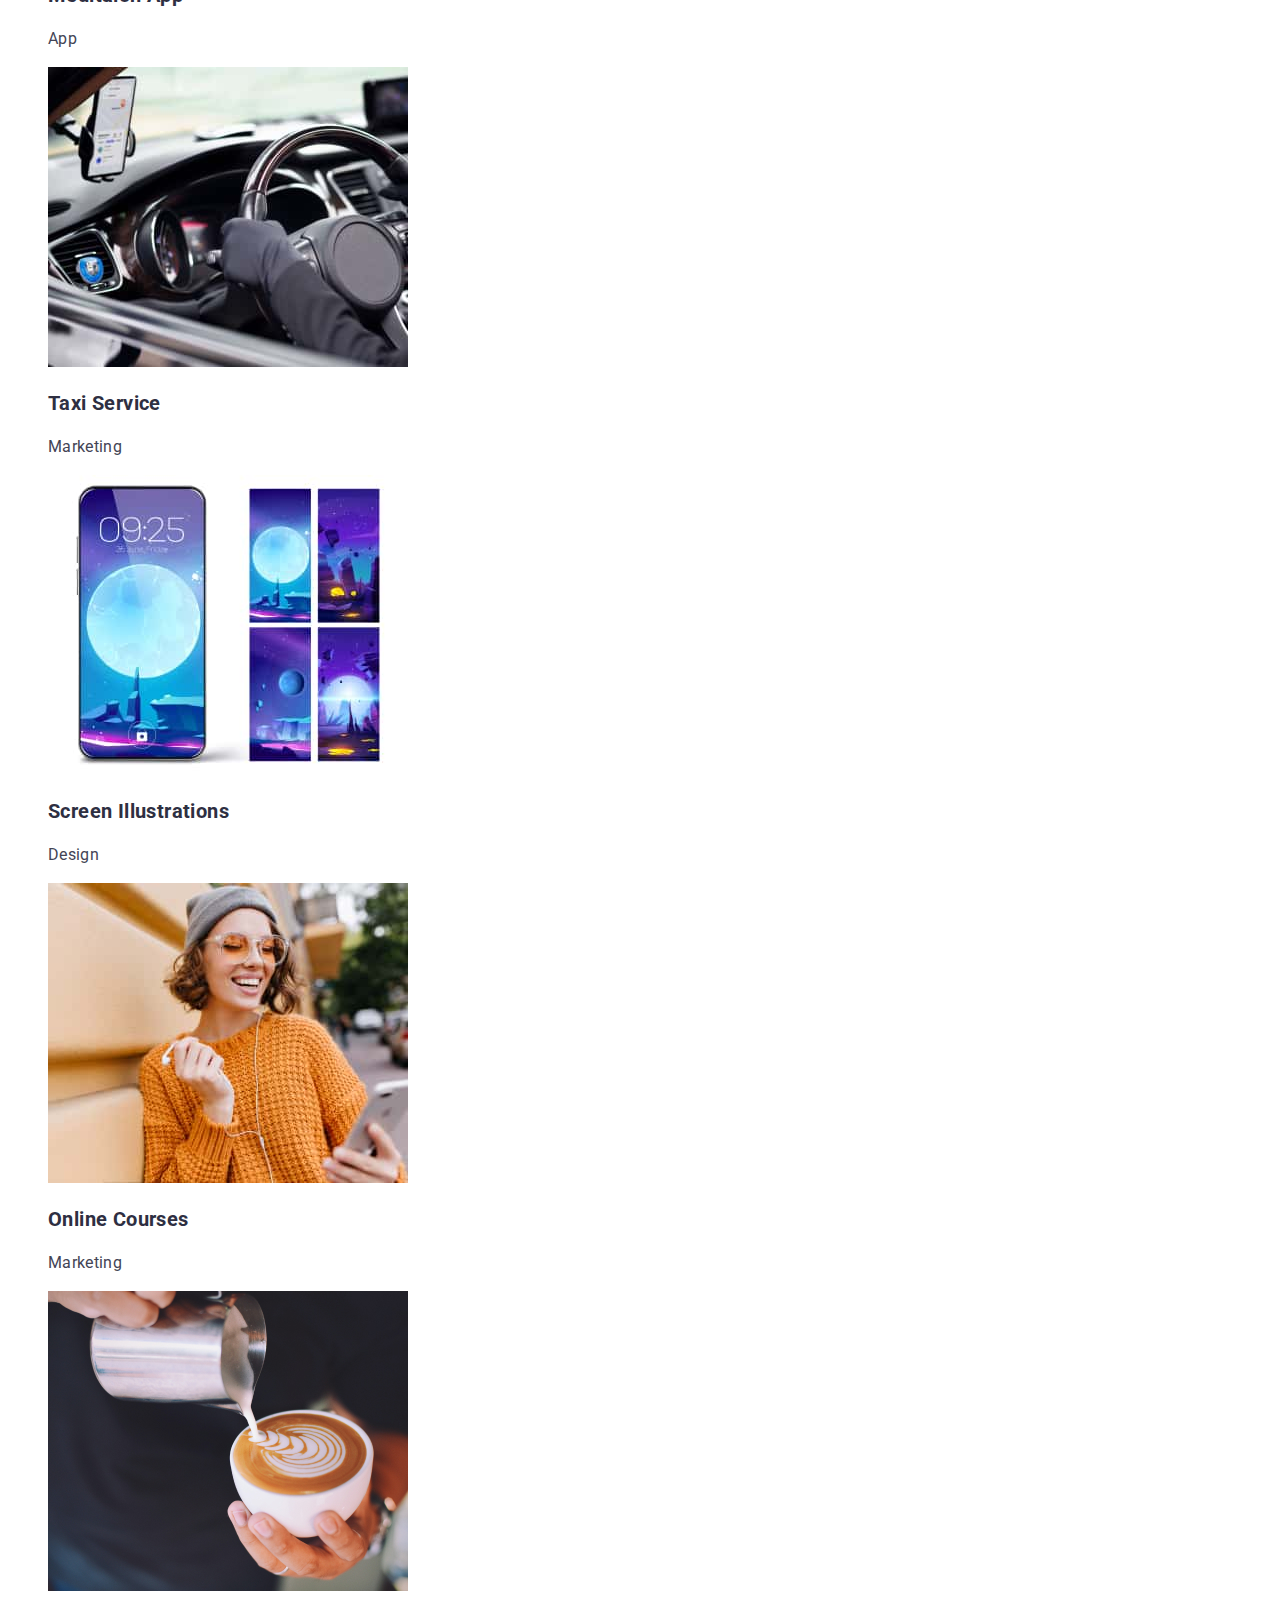
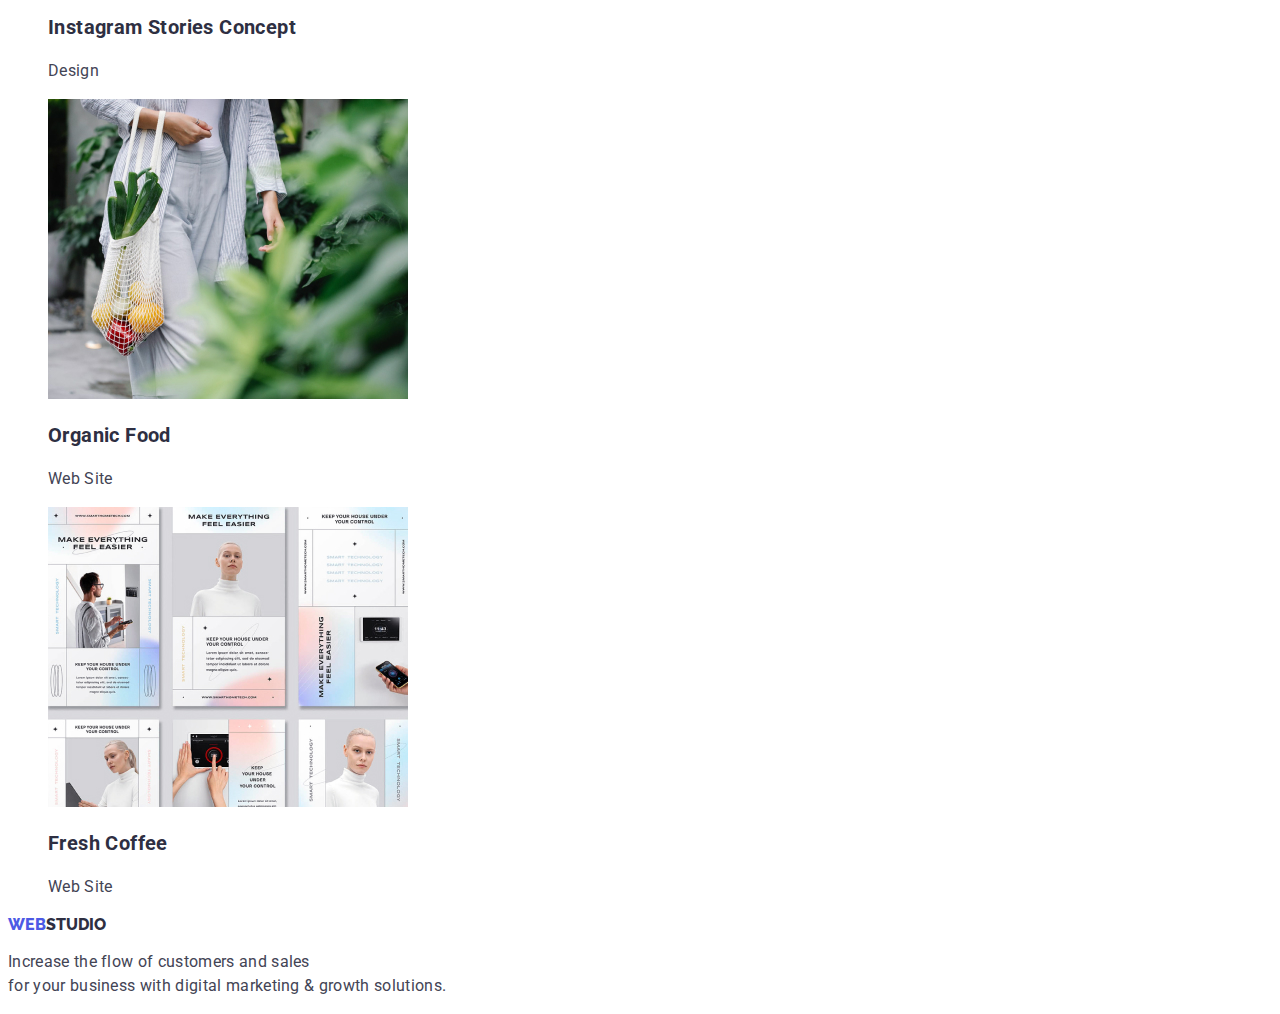
==== commit 6ec9558d: "update-goit-markup-hw-02" ====
--- a/portfolio.html
+++ b/portfolio.html
@@ -32,11 +32,11 @@
   <section>
     <!--Buttons-->
     <ul class="list">
-      <li><button type="button" class="btn text">All</button></li>
-      <li><button type="button" class="btn text">Web Site</button></li>
-      <li><button type="button" class="btn text">App</button></li>
-      <li><button type="button" class="btn text">Design</button></li>
-      <li><button type="button" class="btn text">Marketing</button></li>
+      <li><button type="button" class="btn">All</button></li>
+      <li><button type="button" class="btn">Web Site</button></li>
+      <li><button type="button" class="btn">App</button></li>
+      <li><button type="button" class="btn">Design</button></li>
+      <li><button type="button" class="btn">Marketing</button></li>
     </ul>
     <!--Our Projects-->
     <ul class="list">
--- a/css/styles.css
+++ b/css/styles.css
@@ -1,10 +1,16 @@
+
+:root{
+  --text-color: #434455;
+--main-color:#2e2f42;
+--btn-hover-color:#4D5AE5;
+}
 body {
-  font-family: "Roboto", "Raleway", sans-serif;
-  color: #2e2f42;
+  font-family:"Roboto","Raleway", sans-serif;
+  color: var(--main-color);
 }
 .link {
   text-decoration: none;
-  color: #2E2F42 ;
+  color: var(--main-color) ;
   font-style: normal;
 }
 .link:hover,
@@ -22,7 +28,7 @@
   font-weight: 800;
 }
 .logo-item {
-  color: #4d5ae5;
+  color: var(--btn-hover-color);
 }
 .menu-item {
   font-weight: 500;
@@ -35,52 +41,43 @@
   font-size: 16px;
   line-height: 1.33;
   letter-spacing: 0.02em;
-  color: #434455;
+  color:var(--text-color);
 }
 .mail{
-  color: #434455;
+  color:var(--text-color);
 }
-.btn {
+.btn{
+  font-family:inherit;
+  font-weight: 500;
   display: flex;
   flex-direction: row;
   justify-content: center;
   align-items: center;
   padding: 12px 24px;
-  width: 116px;
   height: 48px;
   background: #f4f4fd;
   border: 1px solid #e7e9fc;
   border-radius: 4px;
-  color: #4d5ae5;
+  color: #4D5AE5;
   cursor: pointer;
-}
-.main-btn{
-width: 169px;
-height: 56px;
-left: 636px;
-top: 428px;
-
 }
 .btn:hover,
 .btn:focus {
   color: #ffffff;
-  background-color: #404bbf;
+  background-color:var(--btn-hover-color);
 }
 
 .main-title{
-  font-weight: 700;
   font-size: 56px;
   line-height: 1.07;
   letter-spacing: 0.02em;
 }
 .second-title{
-font-weight: 700;
 font-size: 36px;
 line-height: 1.11;
 letter-spacing: 0.02em;
 }
 .third-title{
-font-weight: 500;
 font-size: 20px;
 line-height:1.2;
 letter-spacing: 0.02em;
